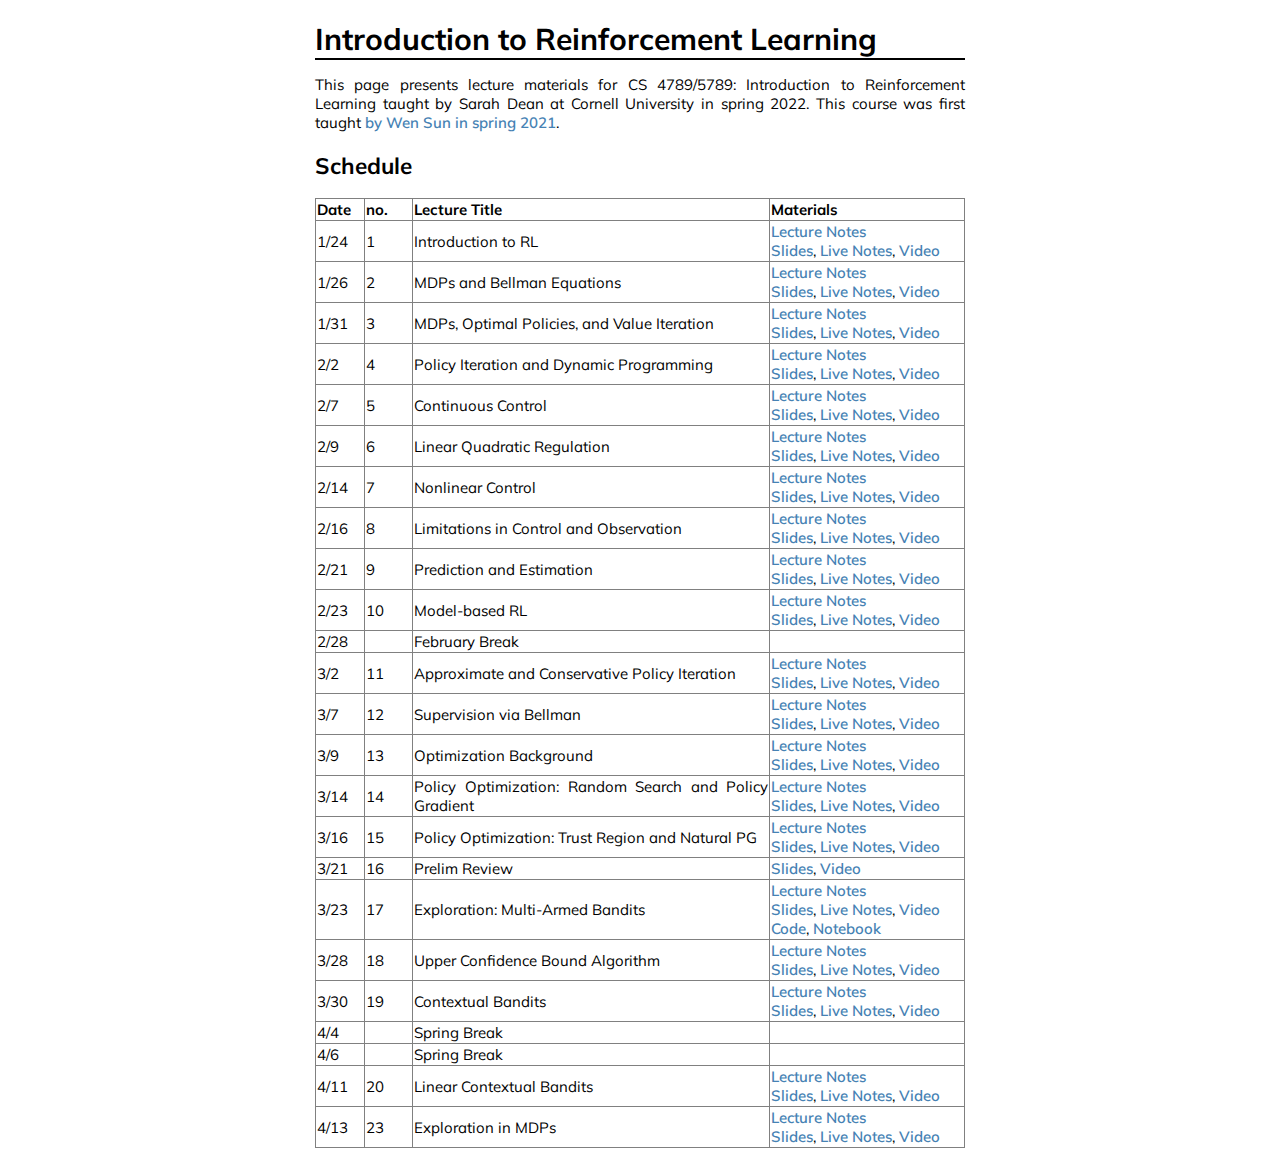
==== cs4789.html @ ca7c3856 "lecture 20" ====
<!DOCTYPE html>
<html>

<head>
    <link href="https://fonts.googleapis.com/css2?family=Mulish:wght@400;700&display=swap" rel="stylesheet"> 


    <title>CS 4789/5789: Introduction to Reinforcement Learning</title>
    
    <style type="text/css">
    a, a:visited {
        text-decoration: none;
        color: #4682B4;
        font-weight: 600;
    }
    a:hover {
        text-decoration: underline;
        color: #4682B4;
        font-weight: 600;
    }
    body {
        font-size: 15px;
        font-family: 'Mulish', sans-serif;
    }
    #content {
        margin: auto;
        width: 100%;
        max-width: 650px;
        text-align:justify;
    }
    #content_research {
        margin: auto;
        width: 100%;
        max-width: 650px;
        text-align:left;
    }
    h1 {
        text-align: left;
        margin-bottom: 0px;
    }
    li {
        margin-bottom: 5px;
    }
    img#me {
        float: left;
        margin-right: 10px;
        height: 300px;
    }
    img#footer-image {
        float: center;
        width: 100%;
    }
    hr { 
    display: block;
    margin-top: 0px;
    margin-bottom: 0px;
    margin-left: auto;
    margin-right: auto;
    border-width: 1px;
    border-color: black;
    border-style: solid;
    }
    table#schedule {
        border-collapse: collapse;
        width: 100%;
    }
    td#date {
        width: 7.5%;
    }
    td#number{
        width: 7.5%;
    }
    td#lec-title{
        width: 55%
    }
    td#materials{
        width: 30%
    }

    @media (prefers-color-scheme: dark) {
      body {
        color: #eee;
        background: #121212;
      }
      hr {
        border-color: white;
      }
    }
    </style>


</head>

<div id="content">

<h1>Introduction to Reinforcement Learning</h1>
<hr>
<p>
This page presents lecture materials for CS 4789/5789: Introduction to Reinforcement Learning taught by Sarah Dean at Cornell University in spring 2022.
This course was first taught <a target="_blank" href="https://wensun.github.io/CS4789.html">by Wen Sun in spring 2021</a>.</p>
<h2>Schedule</h2>
<table id="schedule" border="1">
    <tbody>
        <tr>
            <td id="date"><strong>Date</strong></td>
            <td id="number"><strong>no.</strong></td>
            <td id="lec-title"><strong>Lecture Title</strong></td>
            <td id="materials"><strong>Materials</strong></td>
        </tr>
        <tr>
            <td id="date">1/24</td>
            <td id="number">1</td>
            <td id="lec-title">Introduction to RL</td>
            <td id="materials">
                <a href="cs4789/lec01-notes.pdf" target="_blank">Lecture Notes</a>
                <br />
                <a href="https://slides.com/sarahdean-2/cs-4-5789-lec-1?token=iER0vaXO" target="_blank">Slides</a>, 
                <a href="cs4789/lec01-live.pdf" target="_blank" >Live Notes</a>, 
                <a href="https://vod.video.cornell.edu/media/CS4789%3A%20Lecture%201/1_j2rn1y51" target="_blank">Video</a>
            </td>
        </tr>
        <tr>
            <td id="date">1/26</td>
            <td id="number">2</td>
            <td id="lec-title">MDPs and Bellman Equations</td>
            <td id="materials">
                <a href="cs4789/lec02-notes.pdf" target="_blank">Lecture Notes</a>
                <br />
                <a href="https://slides.com/sarahdean-2/cs-4-5789-lec-2?token=Bo8g-boI" target="_blank">Slides</a>, 
                <a href="cs4789/lec02-live.pdf" target="_blank">Live Notes</a>, 
                <a href="https://vod.video.cornell.edu/media/CS4789A+Lecture+2/1_bxgyt2t2" target="_blank">Video</a>
            </td>
        </tr>
        <tr>
            <td id="date">1/31</td>
            <td id="number">3</td>
            <td id="lec-title">MDPs, Optimal Policies, and Value Iteration</td>
            <td id="materials">
                <a href="cs4789/lec03-notes.pdf" target="_blank">Lecture Notes</a>
                <br />
                <a href="https://slides.com/sarahdean-2/cs-4-5789-lecture-3?token=GUdJ-aF1" target="_blank">Slides</a>, 
                <a href="cs4789/lec03-live.pdf" target="_blank">Live Notes</a>, 
                <a href="https://vod.video.cornell.edu/media/+CS4789A+Lecture+3/1_wkvyx7m6" target="_blank">Video</a>
            </td>
        </tr>
        <tr>
            <td id="date">2/2</td>
            <td id="number">4</td>
            <td id="lec-title">Policy Iteration and Dynamic Programming</td>
            <td id="materials">
                <a href="cs4789/lec04-notes.pdf" target="_blank">Lecture Notes</a>
                <br />
                <a href="https://slides.com/sarahdean-2/cs-4-5789-lecture-4?token=9Vl1PpSw" target="_blank">Slides</a>, 
                <a href="cs4789/lec04-live.pdf" target="_blank">Live Notes</a>, 
                <a href="https://vod.video.cornell.edu/media/CS4789A+Lecture+4/1_323sw6ni" target="_blank">Video</a></td>
        </tr>
        <tr>
            <td id="date">2/7</td>
            <td id="number">5</td>
            <td id="lec-title">Continuous Control</td>
            <td id="materials">
                <a href="cs4789/lec05-notes.pdf" target="_blank">Lecture Notes</a>
                <br />
                <a href="https://slides.com/sarahdean-2/cs-4-5789-lecture-5?token=ZwexYUWo" target="_blank">Slides</a>, 
                <a href="cs4789/lec05-live.pdf" target="_blank">Live Notes</a>, 
                <a href="https://vod.video.cornell.edu/media/+CS4789A+Lecture+5/1_zmrwfnph" target="_blank">Video</a></td>
        </tr>
        <tr>
            <td id="date">2/9</td>
            <td id="number">6</td>
            <td id="lec-title">Linear Quadratic Regulation</td>
            <td id="materials">
                <a href="cs4789/lec06-notes.pdf" target="_blank">Lecture Notes</a>
                <br />
                <a href="https://slides.com/sarahdean-2/cs-4-5789-lecture-6?token=2DoH2bv8" target="_blank">Slides</a>, 
                <a href="cs4789/lec06-live.pdf" target="_blank">Live Notes</a>, 
                <a href="https://vod.video.cornell.edu/media/CS4789A+Lecture+6/1_ljs91g7s" target="_blank">Video</a></td>
        </tr>
        <tr>
            <td id="date">2/14</td>
            <td id="number">7</td>
            <td id="lec-title">Nonlinear Control</td>
            <td id="materials">
                <a href="cs4789/lec07-notes.pdf" target="_blank">Lecture Notes</a>
                <br />
                <a href="https://slides.com/sarahdean-2/cs-4-5789-lecture-7?token=ETn95Den" target="_blank">Slides</a>, 
                <a href="cs4789/lec07-live.pdf" target="_blank">Live Notes</a>, 
                <a href="https://vod.video.cornell.edu/media/CS4789A+Lecture+7/1_it3koaou" target="_blank">Video</a></td>
        </tr>
        <tr>
            <td id="date">2/16</td>
            <td id="number">8</td>
            <td id="lec-title">Limitations in Control and Observation</td>
            <td id="materials">
                <a href="cs4789/lec08-notes.pdf" target="_blank">Lecture Notes</a>
                <br />
                <a href="https://slides.com/sarahdean-2/cs-4-5789-lecture-8?token=hL3seGRy" target="_blank">Slides</a>, 
                <a href="cs4789/lec08-live.pdf" target="_blank">Live Notes</a>, 
                <a href="https://vod.video.cornell.edu/media/CS+4789A+Lecture+8/1_5txasd55" target="_blank">Video</a>
            </td>
        </tr>
        <tr>
            <td id="date">2/21</td>
            <td id="number">9</td>
            <td id="lec-title">Prediction and Estimation</td>
            <td id="materials">
                <a href="cs4789/lec09-notes.pdf" target="_blank">Lecture Notes</a>
                <br />
                <a href="https://slides.com/sarahdean-2/cs-4-5789-lecture-9?token=TyQUnacm" target="_blank">Slides</a>, 
                <a href="cs4789/lec09-live.pdf" target="_blank">Live Notes</a>, 
                <a href="https://vod.video.cornell.edu/media/CS+4789A+Lecture+9/1_d9r9m2nt" target="_blank">Video</a>
            </td>
        </tr>
        <tr>
            <td id="date">2/23</td>
            <td id="number">10</td>
            <td id="lec-title">Model-based RL</td>
            <td id="materials">
                <a href="cs4789/lec10-notes.pdf" target="_blank">Lecture Notes</a>
                <br />
                <a href="https://slides.com/sarahdean-2/cs-4-5789-lecture-10?token=BPLXPhSu" target="_blank">Slides</a>, 
                <a href="cs4789/lec10-live.pdf" target="_blank">Live Notes</a>, 
                <a href="https://vod.video.cornell.edu/media/CS+4789A+Lecture+10/1_ymki7oc8" target="_blank">Video</a>
            </td>
        </tr>
        <tr>
            <td id="date">2/28</td>
            <td id="number"></td>
            <td id="lec-title">February Break</td>
            <td id="materials"></td>
        </tr>
        <tr>
            <td id="date">3/2</td>
            <td id="number">11</td>
            <td id="lec-title">Approximate and Conservative Policy Iteration</td>
            <td id="materials">
                <a href="cs4789/lec11-notes.pdf" target="_blank">Lecture Notes</a>
                <br />
                <a href="https://slides.com/sarahdean-2/cs-4-5789-lecture-11?token=gNVIMCyO" target="_blank">Slides</a>, 
                <a href="cs4789/lec11-live.pdf">Live Notes</a>, 
                <a href="https://vod.video.cornell.edu/media/CS+4789A+Lecture+11/1_fwu5n3db" target="_blank">Video</a>
            </td>
        </tr>
        <tr>
            <td id="date">3/7</td>
            <td id="number">12</td>
            <td id="lec-title">Supervision via Bellman</td>
            <td id="materials">
                <a href="cs4789/lec12-notes.pdf" target="_blank">Lecture Notes</a>
                <br />
                <a href="https://slides.com/sarahdean-2/cs-4-5789-lecture-12?token=NFdf8nAW" target="_blank">Slides</a>, 
                <a href="cs4789/lec12-live.pdf" target="_blank">Live Notes</a>, 
                <a href="https://vod.video.cornell.edu/media/CS+4789A+Lecture+12/1_qpr4lm75" target="_blank" >Video</a>
            </td>
        </tr>
        <tr>
            <td id="date">3/9</td>
            <td id="number">13</td>
            <td id="lec-title">Optimization Background</td>
            <td id="materials">
                <a href="cs4789/lec13-notes.pdf" target="_blank">Lecture Notes</a>
                <br />
                <a href="https://slides.com/sarahdean-2/cs-4-5789-lecture-13?token=vZ65xvFx" target="_blank">Slides</a>, 
                <a href="cs4789/lec13-live.pdf" target="_blank">Live Notes</a>, 
                <a href="https://vod.video.cornell.edu/media/Lecture+13A+CS+4789/1_41ohtav7" target="_blank" >Video</a>
            </td>
        </tr>
        <tr>
            <td id="date">3/14</td>
            <td id="number">14</td>
            <td id="lec-title">Policy Optimization: Random Search and Policy Gradient</td>
            <td id="materials">
                <a href="cs4789/lec14-notes.pdf" target="_blank">Lecture Notes</a><br />
                <a href="https://slides.com/sarahdean-2/cs-4-5789-lecture-14?token=1r0ypaqM" target="_blank">Slides</a>, 
                <a href="cs4789/lec14-live.pdf" target="_blank">Live Notes</a>, 
                <a href="https://vod.video.cornell.edu/media/CS+4789A+Lecture+14/1_ijxt430j" target="_blank">Video</a>
            </td>
        </tr>
        <tr>
            <td id="date">3/16</td>
            <td id="number">15</td>
            <td id="lec-title">Policy Optimization: Trust Region and Natural PG</td>
            <td id="materials">
                <a href="cs4789/lec15-notes.pdf" target="_blank">Lecture Notes</a><br />
                <a href="https://slides.com/sarahdean-2/cs-4-5789-lecture-15?token=O0DbWpDj" target="_blank">Slides</a>, 
                <a href="cs4789/lec15-live.pdf" target="_blank">Live Notes</a>, 
                <a href="https://vod.video.cornell.edu/media/CS+4789A+Lecture+15/1_ftyq9u11" target="_blank">Video</a>
            </td>
        </tr>
        <tr>
            <td id="date">3/21</td>
            <td id="number">16</td>
            <td id="lec-title">Prelim Review</td>
            <td id="materials"><a href="https://slides.com/sarahdean-2/cs-4-5789-lecture-16?token=RWCHFrS6" target="_blank">Slides</a>, 
                <a href="https://vod.video.cornell.edu/media/CS+4789A+Lecture+16/1_gfnozhqq" target="_blank">Video</a></td>
        </tr>
        <tr>
            <td id="date">3/23</td>
            <td id="number">17</td>
            <td id="lec-title">Exploration: Multi-Armed Bandits</td>
            <td id="materials">
                <a href="cs4789/lec17-notes.pdf" target="_blank">Lecture Notes</a><br />
                <a href="https://slides.com/sarahdean-2/cs-4-5789-lecture-17?token=FCAmkSKR" target="_blank">Slides</a>, 
                <a href="cs4789/lec17-live.pdf" target="_blank">Live Notes</a>, 
                <a href="https://vod.video.cornell.edu/media/CS+4789A+Lecture+17/1_81sl184a" target="_blank">Video</a><br>
                <a href="cs4789/utils.py" target="_blank">Code</a>,
                <a href="cs4789/Multi-Armed Bandits.ipynb" target="_blank">Notebook</a>
            </td>
        </tr>
        <tr>
            <td id="date">3/28</td>
            <td id="number">18</td>
            <td id="lec-title">Upper Confidence Bound Algorithm</td>
            <td id="materials">
                <a href="cs4789/lec18-notes.pdf" target="_blank">Lecture Notes</a><br />
                <a href="https://slides.com/sarahdean-2/cs-4-5789-lecture-18?token=dXXBbJRi" target="_blank">Slides</a>, 
                <a href="cs4789/lec18-live.pdf" target="_blank">Live Notes</a>, 
                <a href="https://vod.video.cornell.edu/media/CS+4789A+Lecture+18/1_ez7hmqf0" target="_blank">Video</a>
            </td>
        </tr>
        <tr>
            <td id="date">3/30</td>
            <td id="number">19</td>
            <td id="lec-title">Contextual Bandits</td>
            <td id="materials">
                <a href="cs4789/lec19-notes.pdf" target="_blank">Lecture Notes</a><br />
                <a href="https://slides.com/sarahdean-2/cs-4-5789-lecture-19?token=UQ2fjRTw" target="_blank">Slides</a>, 
                <a href="cs4789/lec19-live.pdf" target="_blank">Live Notes</a>, 
                <a href="https://vod.video.cornell.edu/media/CS+4789A+Lecture+19/1_omyd9p8f" target="_blank">Video</a>
            </td>
        </tr>
        <tr>
            <td id="date">4/4</td>
            <td id="number"></td>
            <td id="lec-title">Spring Break</td>
            <td id="materials"></td>
        </tr>
        <tr>
            <td id="date">4/6</td>
            <td id="number"></td>
            <td id="lec-title">Spring Break</td>
            <td id="materials"></td>
        </tr>
        <tr>
            <td id="date">4/11</td>
            <td id="number">20</td>
            <td id="lec-title">Linear Contextual Bandits</td>
            <td id="materials">
                <a href="cs4789/lec20-notes.pdf" target="_blank">Lecture Notes</a><br />
                <a href="https://slides.com/sarahdean-2/cs-4-5789-lecture-20?token=f9R5HX9P" target="_blank">Slides</a>, 
                <a href="cs4789/lec20-live.pdf" target="_blank">Live Notes</a>, 
                <a href="https://vod.video.cornell.edu/media/CS+4789A+Lecture+20/1_tnc0l27g" target="_blank">Video</a>
            </td>
        </tr>
        <tr>
            <td id="date">4/13</td>
            <td id="number">23</td>
            <td id="lec-title">Exploration in MDPs</td>
            <td id="materials">
                <a href="cs4789/lec21-notes.pdf" target="_blank">Lecture Notes</a><br />
                <a href="https://slides.com/sarahdean-2/cs-4-5789-lecture-21?token=AYeqEOFM" target="_blank">Slides</a>, 
                <a href="cs4789/lec21-live.pdf" target="_blank">Live Notes</a>, 
                <a href="https://vod.video.cornell.edu/media/CS+4789A+Lecture+21/1_3hf9nvwj" target="_blank">Video</a>
            </td>
        </tr>
    </tbody>
</table>
</div>
</html>
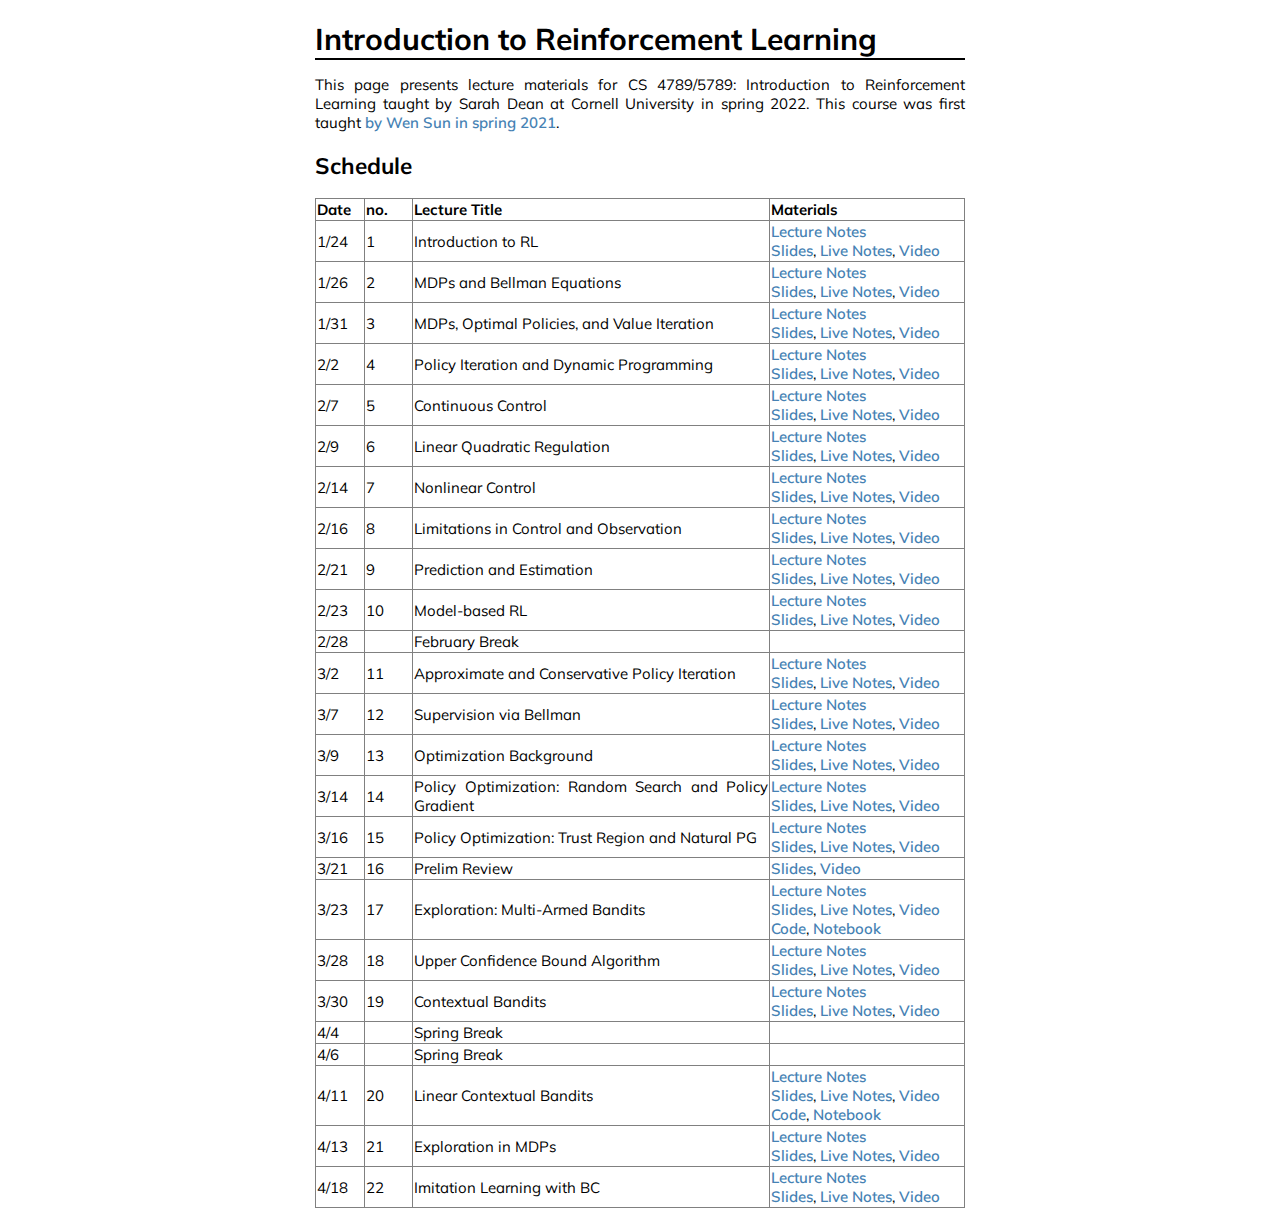
==== commit 4ab7e04d: "lec 22" ====
--- a/cs4789.html
+++ b/cs4789.html
@@ -349,12 +349,14 @@
                 <a href="cs4789/lec20-notes.pdf" target="_blank">Lecture Notes</a><br />
                 <a href="https://slides.com/sarahdean-2/cs-4-5789-lecture-20?token=f9R5HX9P" target="_blank">Slides</a>, 
                 <a href="cs4789/lec20-live.pdf" target="_blank">Live Notes</a>, 
-                <a href="https://vod.video.cornell.edu/media/CS+4789A+Lecture+20/1_tnc0l27g" target="_blank">Video</a>
+                <a href="https://vod.video.cornell.edu/media/CS+4789A+Lecture+20/1_tnc0l27g" target="_blank">Video</a><br>
+                <a href="cs4789/utils_contextual.py" target="_blank">Code</a>,
+                <a href="cs4789/Contextual Bandits.ipynb" target="_blank">Notebook</a>
             </td>
         </tr>
         <tr>
             <td id="date">4/13</td>
-            <td id="number">23</td>
+            <td id="number">21</td>
             <td id="lec-title">Exploration in MDPs</td>
             <td id="materials">
                 <a href="cs4789/lec21-notes.pdf" target="_blank">Lecture Notes</a><br />
@@ -363,6 +365,17 @@
                 <a href="https://vod.video.cornell.edu/media/CS+4789A+Lecture+21/1_3hf9nvwj" target="_blank">Video</a>
             </td>
         </tr>
+        <tr>
+            <td id="date">4/18</td>
+            <td id="number">22</td>
+            <td id="lec-title">Imitation Learning with BC</td>
+            <td id="materials">
+                <a href="cs4789/lec22-notes.pdf" target="_blank">Lecture Notes</a><br />
+                <a href="https://slides.com/sarahdean-2/cs-4-5789-lecture-22?token=DEzL-hQH" target="_blank">Slides</a>, 
+                <a href="cs4789/lec22-live.pdf" target="_blank">Live Notes</a>, 
+                <a href="https://vod.video.cornell.edu/media/CS+4789A+Lecture+22/1_a4aebxdz" target="_blank">Video</a>
+            </td>
+        </tr>
     </tbody>
 </table>
 </div>
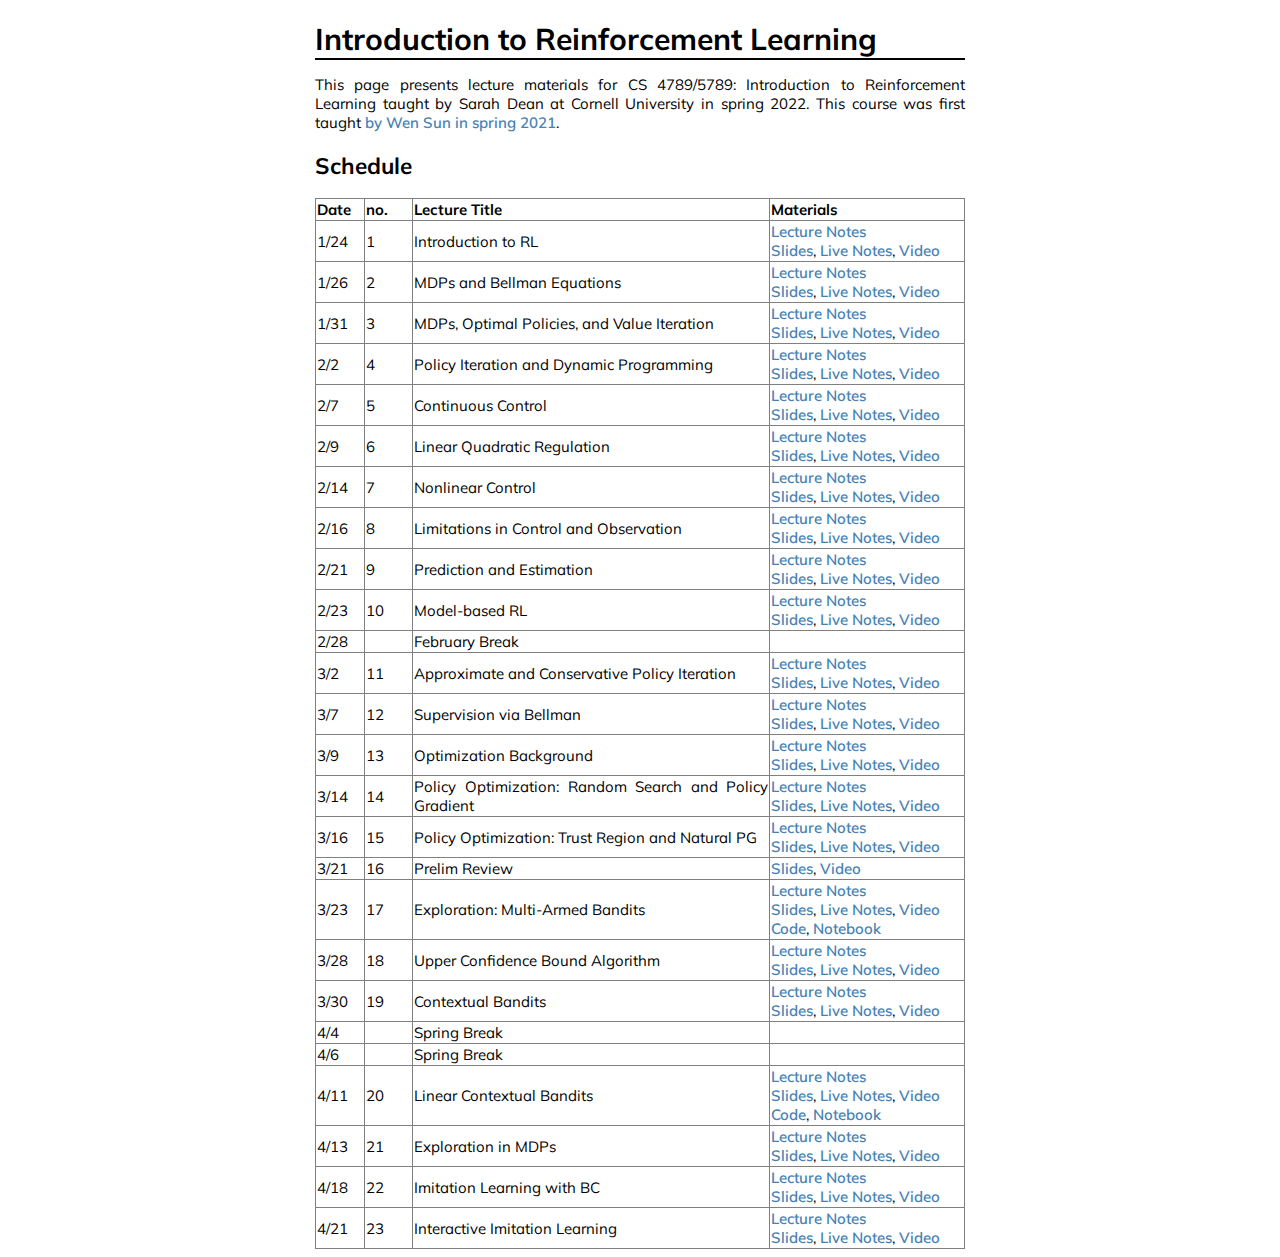
==== commit 806d6c04: "lec 23" ====
--- a/cs4789.html
+++ b/cs4789.html
@@ -376,6 +376,17 @@
                 <a href="https://vod.video.cornell.edu/media/CS+4789A+Lecture+22/1_a4aebxdz" target="_blank">Video</a>
             </td>
         </tr>
+        <tr>
+            <td id="date">4/21</td>
+            <td id="number">23</td>
+            <td id="lec-title">Interactive Imitation Learning</td>
+            <td id="materials">
+                <a href="cs4789/lec23-notes.pdf" target="_blank">Lecture Notes</a><br />
+                <a href="https://slides.com/sarahdean-2/cs-4-5789-lecture-23?token=q7HgoNd3" target="_blank">Slides</a>, 
+                <a href="cs4789/lec23-live.pdf" target="_blank">Live Notes</a>, 
+                <a href="https://vod.video.cornell.edu/media/CS+4789A+Lecture+23/1_jjantukq" target="_blank">Video</a>
+            </td>
+        </tr>
     </tbody>
 </table>
 </div>
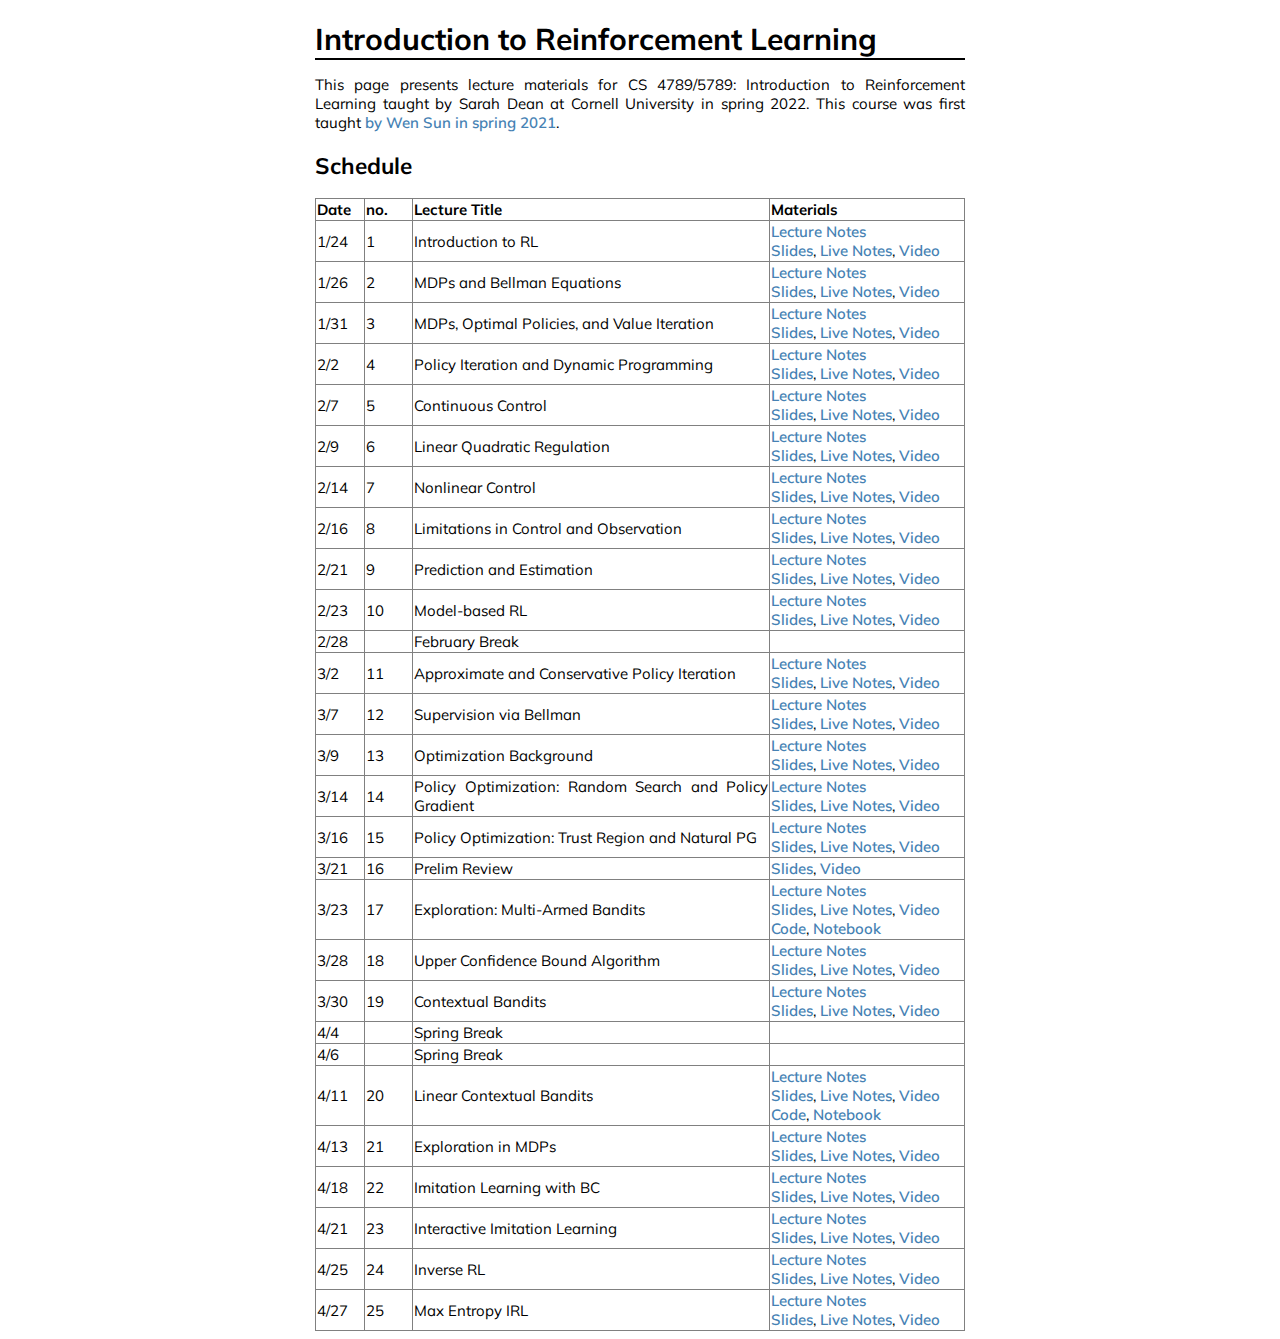
==== commit 6283d24c: "lec 24-25" ====
--- a/cs4789.html
+++ b/cs4789.html
@@ -387,6 +387,28 @@
                 <a href="https://vod.video.cornell.edu/media/CS+4789A+Lecture+23/1_jjantukq" target="_blank">Video</a>
             </td>
         </tr>
+        <tr>
+            <td id="date">4/25</td>
+            <td id="number">24</td>
+            <td id="lec-title">Inverse RL</td>
+            <td id="materials">
+                <a href="cs4789/lec24-notes.pdf" target="_blank">Lecture Notes</a><br />
+                <a href="https://slides.com/sarahdean-2/cs-4-5789-lecture-24?token=zcGggFzq" target="_blank">Slides</a>, 
+                <a href="cs4789/lec24-live.pdf" target="_blank">Live Notes</a>, 
+                <a href="https://vod.video.cornell.edu/media/CS+4789A+Lecture+24/1_07007bnr" target="_blank">Video</a>
+            </td>
+            <tr>
+            <td id="date">4/27</td>
+            <td id="number">25</td>
+            <td id="lec-title">Max Entropy IRL</td>
+            <td id="materials">
+                <a href="cs4789/lec25-notes.pdf" target="_blank">Lecture Notes</a><br />
+                <a href="https://slides.com/sarahdean-2/cs-4-5789-lecture-25?token=U5fYbF5Y" target="_blank">Slides</a>, 
+                <a href="cs4789/lec25-live.pdf" target="_blank">Live Notes</a>, 
+                <a href="https://vod.video.cornell.edu/media/CS+4789A+Lecture+25/1_d4ct8kco" target="_blank">Video</a>
+            </td>
+        </tr>
+        </tr>
     </tbody>
 </table>
 </div>
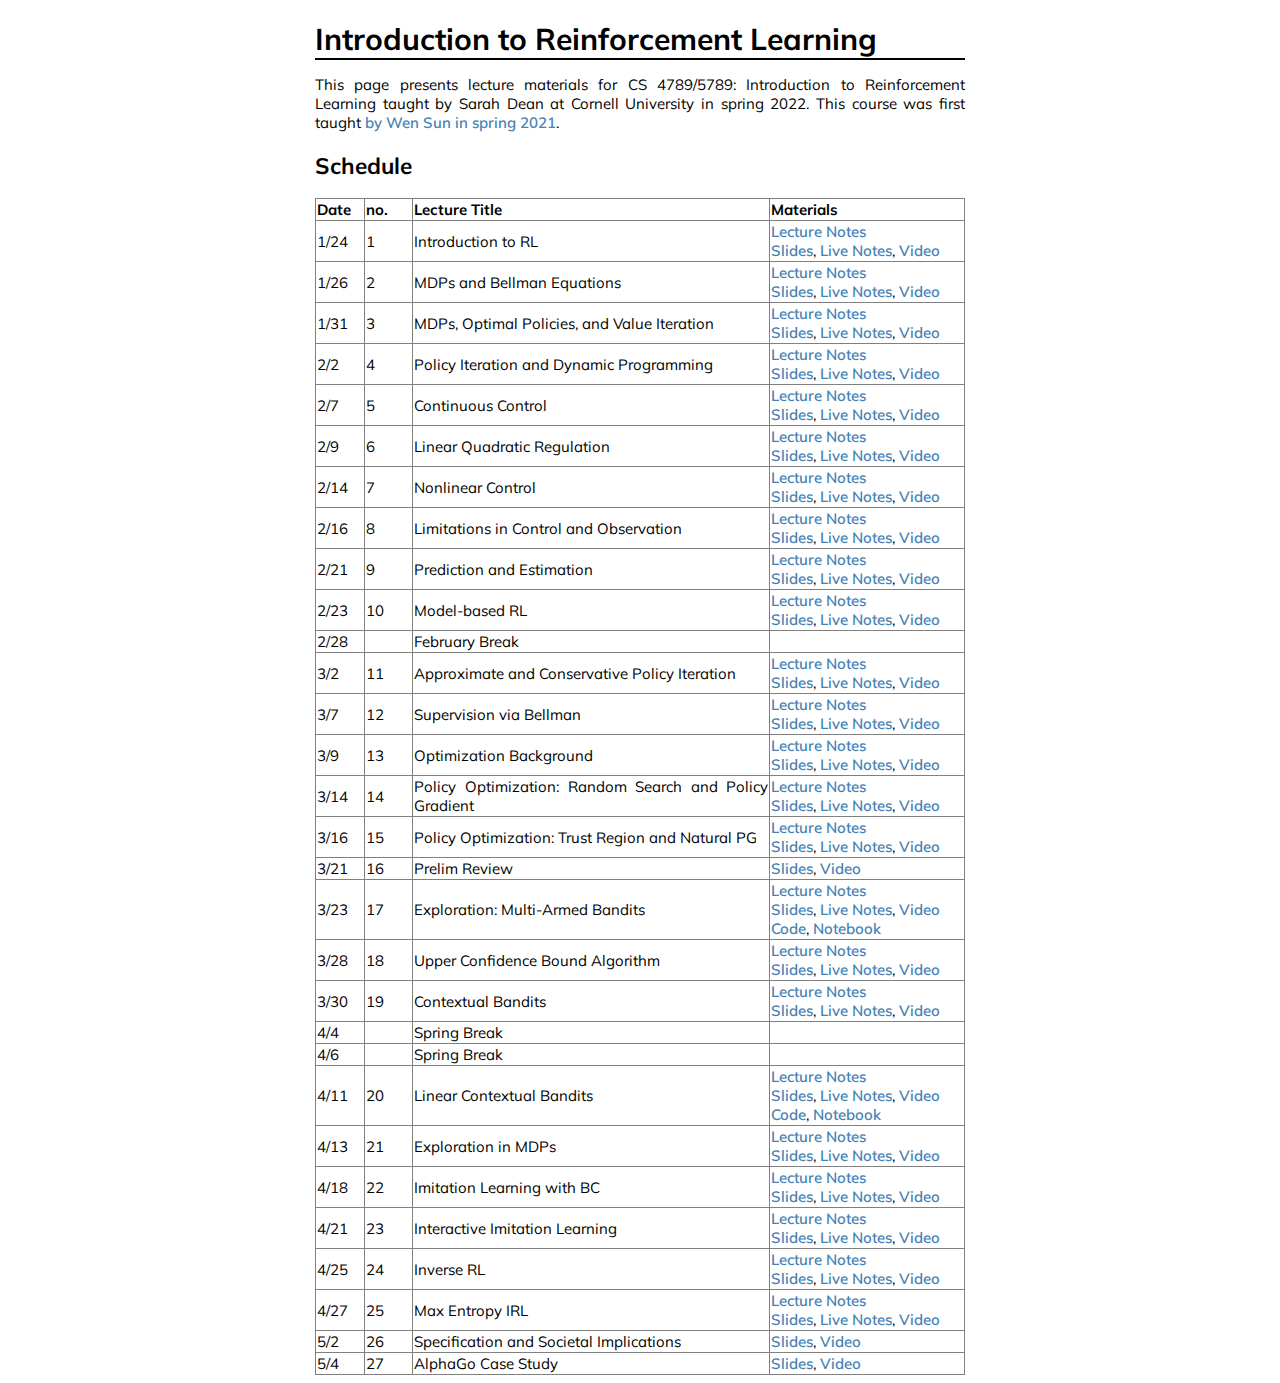
==== commit 28a576ec: "lec 26-7" ====
--- a/cs4789.html
+++ b/cs4789.html
@@ -397,7 +397,8 @@
                 <a href="cs4789/lec24-live.pdf" target="_blank">Live Notes</a>, 
                 <a href="https://vod.video.cornell.edu/media/CS+4789A+Lecture+24/1_07007bnr" target="_blank">Video</a>
             </td>
-            <tr>
+        </tr>
+        <tr>
             <td id="date">4/27</td>
             <td id="number">25</td>
             <td id="lec-title">Max Entropy IRL</td>
@@ -408,6 +409,23 @@
                 <a href="https://vod.video.cornell.edu/media/CS+4789A+Lecture+25/1_d4ct8kco" target="_blank">Video</a>
             </td>
         </tr>
+        <tr>
+            <td id="date">5/2</td>
+            <td id="number">26</td>
+            <td id="lec-title">Specification and Societal Implications</td>
+            <td id="materials">
+                <a href="https://slides.com/sarahdean-2/cs-4-5789-lecture-26?token=aTZO8S5u" target="_blank">Slides</a>, 
+                <a href="https://vod.video.cornell.edu/media/CS+4789A+Lecture+26/1_i5en7bu6" target="_blank">Video</a>
+            </td>
+        </tr>
+        <tr>
+            <td id="date">5/4</td>
+            <td id="number">27</td>
+            <td id="lec-title">AlphaGo Case Study</td>
+            <td id="materials">
+                <a href="https://slides.com/sarahdean-2/cs-4-5789-lecture-27?token=bBxEp1O1" target="_blank">Slides</a>, 
+                <a href="https://vod.video.cornell.edu/media/CS+4789A+Lecture+27/1_t79qp0op" target="_blank">Video</a>
+            </td>
         </tr>
     </tbody>
 </table>
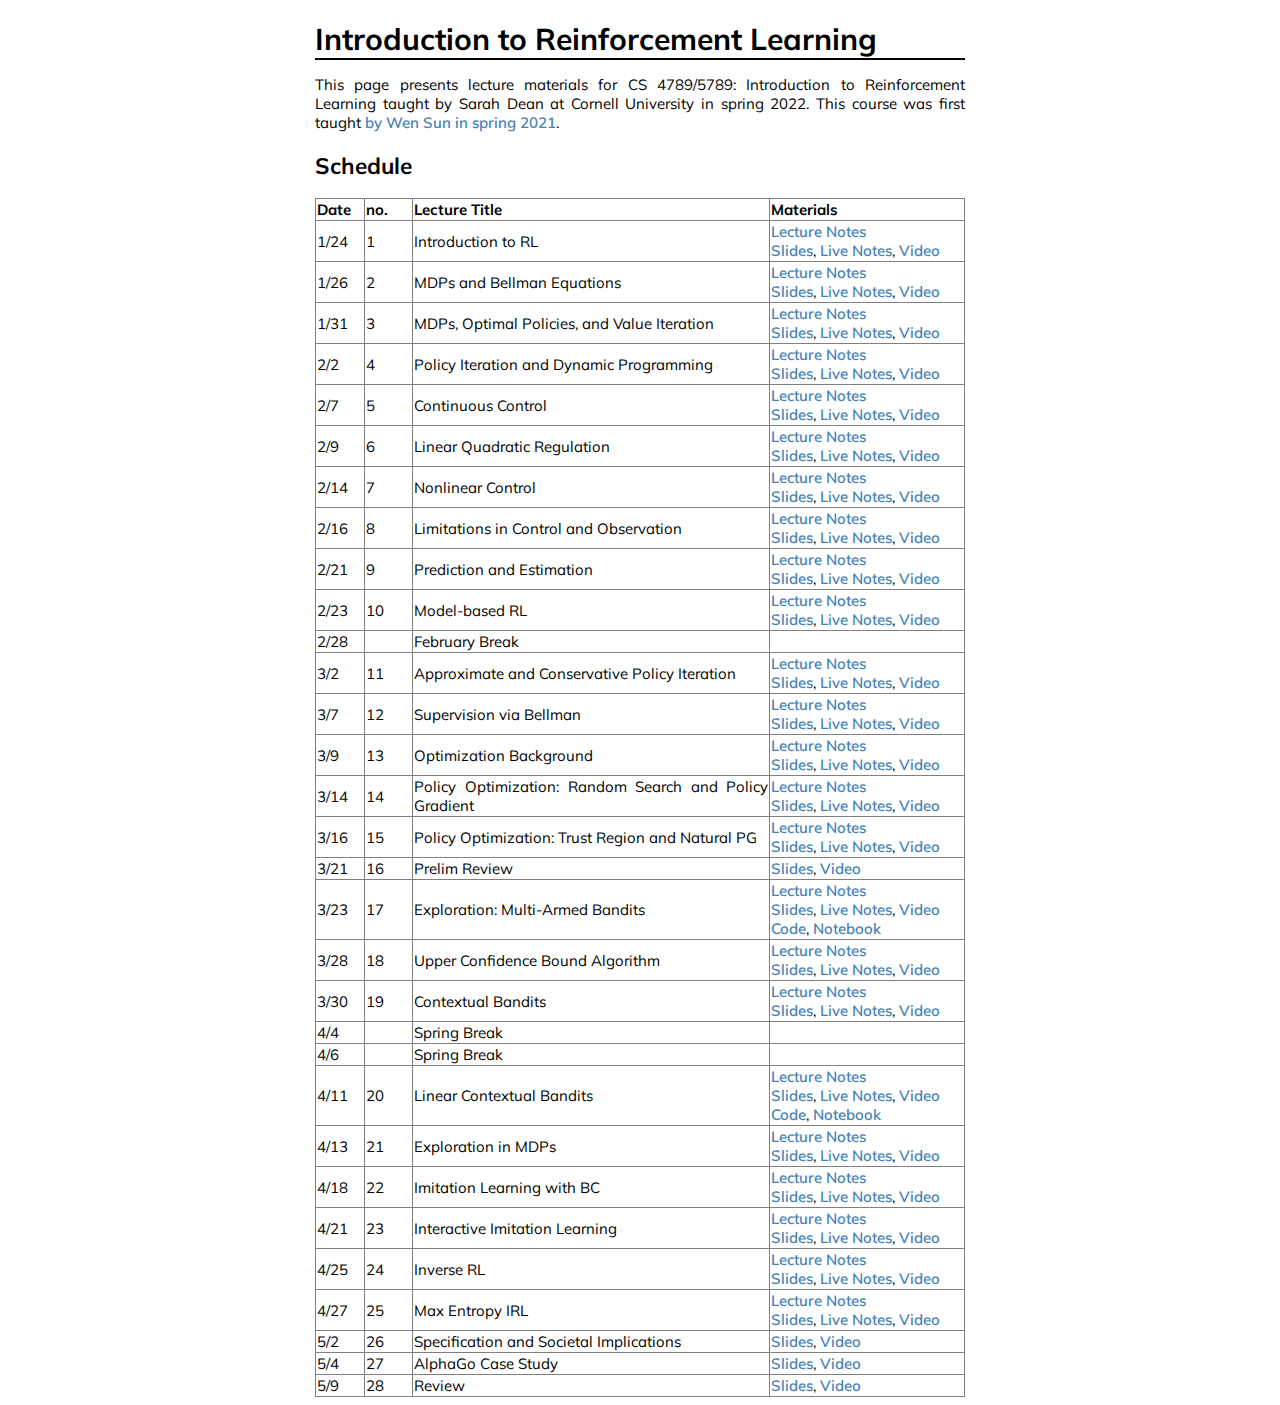
==== commit d3b8b9f3: "lec 28" ====
--- a/cs4789.html
+++ b/cs4789.html
@@ -427,6 +427,15 @@
                 <a href="https://vod.video.cornell.edu/media/CS+4789A+Lecture+27/1_t79qp0op" target="_blank">Video</a>
             </td>
         </tr>
+        <tr>
+            <td id="date">5/9</td>
+            <td id="number">28</td>
+            <td id="lec-title">Review</td>
+            <td id="materials">
+                <a href="https://slides.com/sarahdean-2/cs-4-5789-lecture-28?token=J_3fmNtw" target="_blank">Slides</a>, 
+                <a href="https://vod.video.cornell.edu/media/CS+4789A+Lecture+28/1_q0mufn4p" target="_blank">Video</a>
+            </td>
+        </tr>
     </tbody>
 </table>
 </div>
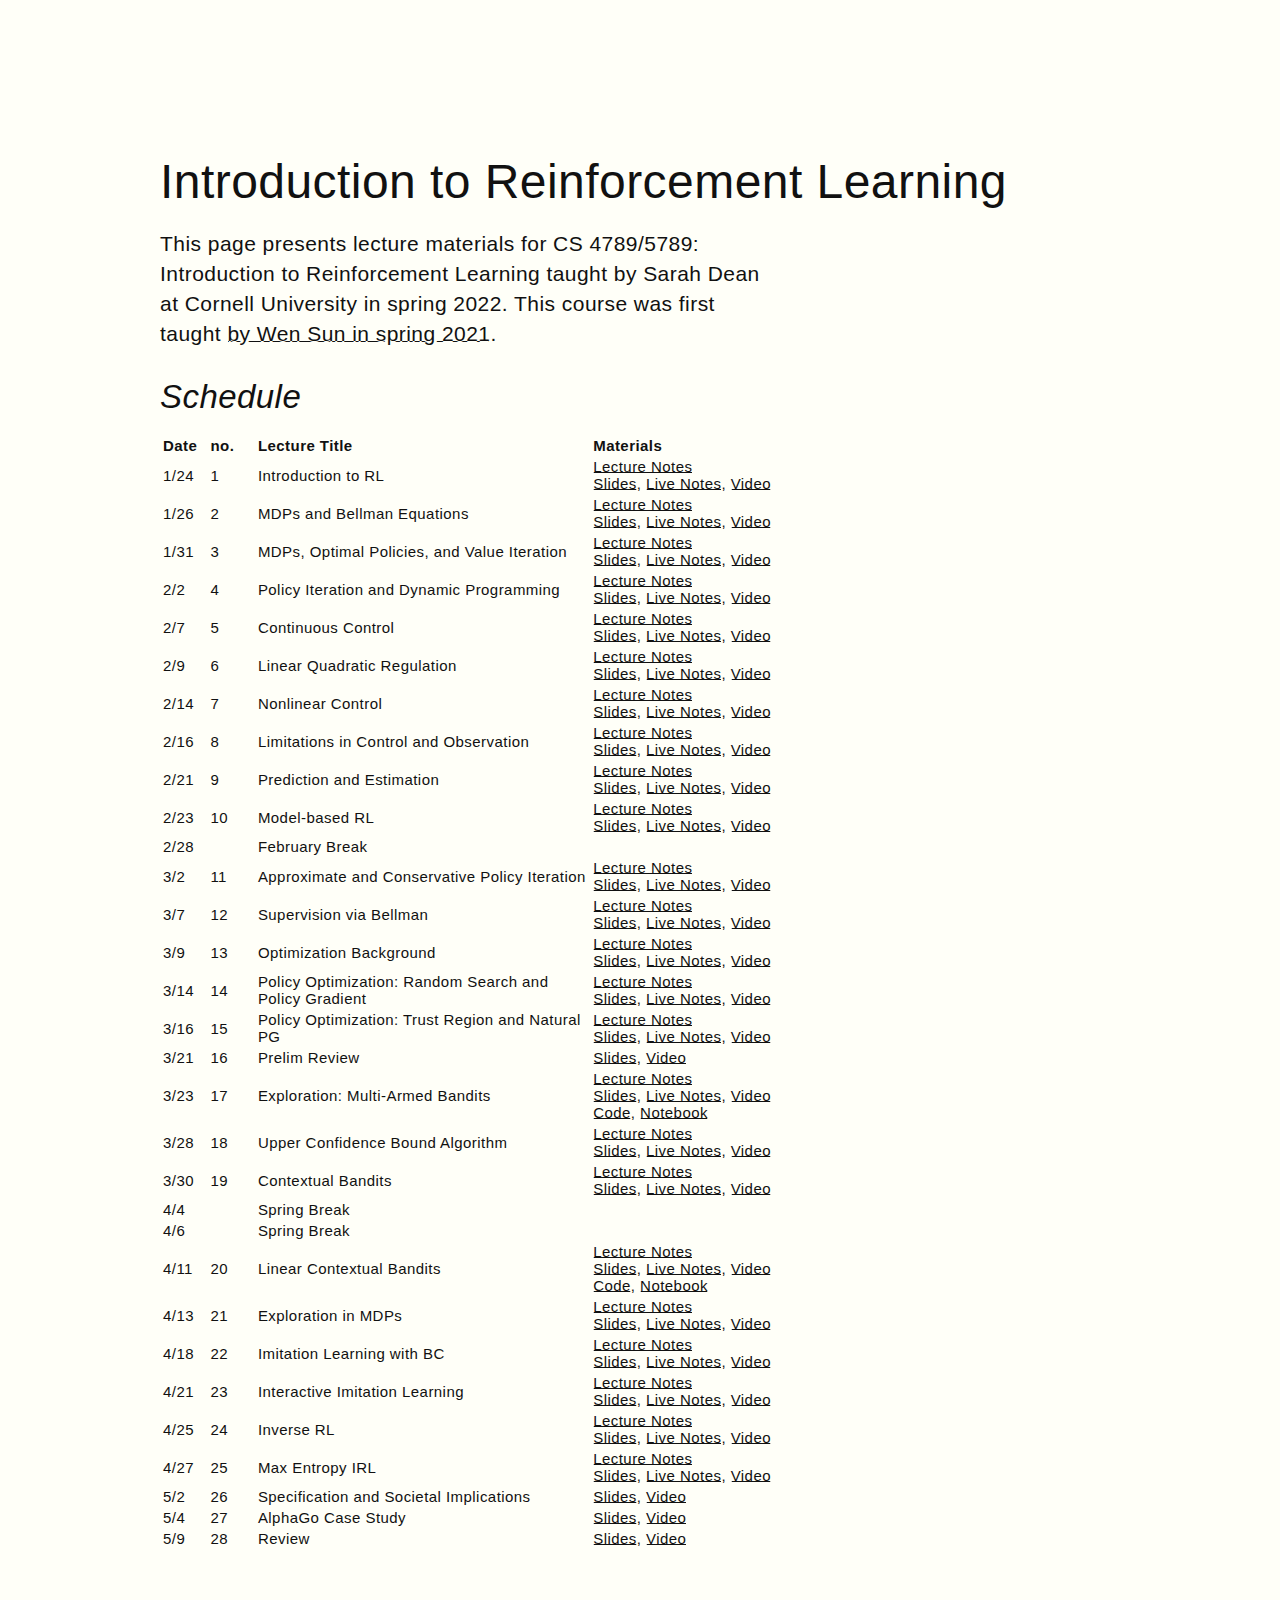
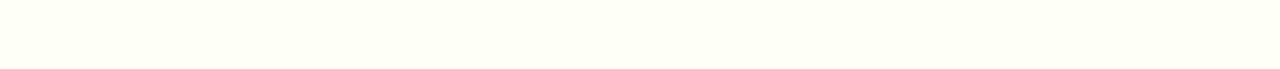
==== commit dc61c240: "new layout" ====
--- a/cs4789.html
+++ b/cs4789.html
@@ -2,68 +2,12 @@
 <html>
 
 <head>
-    <link href="https://fonts.googleapis.com/css2?family=Mulish:wght@400;700&display=swap" rel="stylesheet"> 
+    <link rel="stylesheet" href="tufte.css"/>
 
 
     <title>CS 4789/5789: Introduction to Reinforcement Learning</title>
     
     <style type="text/css">
-    a, a:visited {
-        text-decoration: none;
-        color: #4682B4;
-        font-weight: 600;
-    }
-    a:hover {
-        text-decoration: underline;
-        color: #4682B4;
-        font-weight: 600;
-    }
-    body {
-        font-size: 15px;
-        font-family: 'Mulish', sans-serif;
-    }
-    #content {
-        margin: auto;
-        width: 100%;
-        max-width: 650px;
-        text-align:justify;
-    }
-    #content_research {
-        margin: auto;
-        width: 100%;
-        max-width: 650px;
-        text-align:left;
-    }
-    h1 {
-        text-align: left;
-        margin-bottom: 0px;
-    }
-    li {
-        margin-bottom: 5px;
-    }
-    img#me {
-        float: left;
-        margin-right: 10px;
-        height: 300px;
-    }
-    img#footer-image {
-        float: center;
-        width: 100%;
-    }
-    hr { 
-    display: block;
-    margin-top: 0px;
-    margin-bottom: 0px;
-    margin-left: auto;
-    margin-right: auto;
-    border-width: 1px;
-    border-color: black;
-    border-style: solid;
-    }
-    table#schedule {
-        border-collapse: collapse;
-        width: 100%;
-    }
     td#date {
         width: 7.5%;
     }
@@ -77,29 +21,21 @@
         width: 30%
     }
 
-    @media (prefers-color-scheme: dark) {
-      body {
-        color: #eee;
-        background: #121212;
-      }
-      hr {
-        border-color: white;
-      }
-    }
     </style>
 
 
 </head>
 
-<div id="content">
-
+<body>
+<article class=sans>
+<section>
 <h1>Introduction to Reinforcement Learning</h1>
-<hr>
 <p>
 This page presents lecture materials for CS 4789/5789: Introduction to Reinforcement Learning taught by Sarah Dean at Cornell University in spring 2022.
 This course was first taught <a target="_blank" href="https://wensun.github.io/CS4789.html">by Wen Sun in spring 2021</a>.</p>
 <h2>Schedule</h2>
-<table id="schedule" border="1">
+<p>
+<table id="schedule">
     <tbody>
         <tr>
             <td id="date"><strong>Date</strong></td>
@@ -438,5 +374,8 @@
         </tr>
     </tbody>
 </table>
-</div>
+</p>
+</section>
+</article>
+</body>
 </html>--- a/tufte.css
+++ b/tufte.css
@@ -0,0 +1,448 @@
+@charset "UTF-8";
+
+/* Tufte CSS styles */
+html {
+    font-size: 15px;
+}
+
+body {
+    width: 87.5%;
+    margin-left: auto;
+    margin-right: auto;
+    padding-left: 12.5%;
+    font-family: Palatino, "Palatino Linotype", "Palatino LT STD", "Book Antiqua", Georgia, serif;
+    background-color: #fffff8;
+    color: #111;
+    max-width: 1400px;
+    counter-reset: sidenote-counter;
+}
+
+/* Adds dark mode */
+@media (prefers-color-scheme: dark) {
+    body {
+        background-color: #151515;
+        color: #ddd;
+    }
+}
+
+h1 {
+    font-weight: 400;
+    margin-top: 4rem;
+    margin-bottom: 1.5rem;
+    font-size: 3.2rem;
+    line-height: 1;
+}
+
+h2 {
+    font-style: italic;
+    font-weight: 400;
+    margin-top: 2.1rem;
+    margin-bottom: 1.4rem;
+    font-size: 2.2rem;
+    line-height: 1;
+}
+
+h3 {
+    font-style: italic;
+    font-weight: 400;
+    font-size: 1.7rem;
+    margin-top: 2rem;
+    margin-bottom: 1.4rem;
+    line-height: 1;
+}
+
+hr {
+    display: block;
+    height: 1px;
+    width: 55%;
+    border: 0;
+    border-top: 1px solid #ccc;
+    margin: 1em 0;
+    padding: 0;
+}
+
+p.subtitle {
+    font-style: italic;
+    margin-top: 1rem;
+    margin-bottom: 1rem;
+    font-size: 1.8rem;
+    display: block;
+    line-height: 1;
+}
+
+.numeral {
+    font-family: et-book-roman-old-style;
+}
+
+.danger {
+    color: red;
+}
+
+article {
+    padding: 5rem 0rem;
+}
+
+section {
+    padding-top: 1rem;
+    padding-bottom: 1rem;
+}
+
+p,
+dl,
+ol,
+ul {
+    font-size: 1.4rem;
+    line-height: 2rem;
+}
+
+p {
+    margin-top: 1.4rem;
+    margin-bottom: 1.4rem;
+    padding-right: 0;
+    vertical-align: baseline;
+}
+
+/* Chapter Epigraphs */
+div.epigraph {
+    margin: 5em 0;
+}
+
+div.epigraph > blockquote {
+    margin-top: 3em;
+    margin-bottom: 3em;
+}
+
+div.epigraph > blockquote,
+div.epigraph > blockquote > p {
+    font-style: italic;
+}
+
+div.epigraph > blockquote > footer {
+    font-style: normal;
+}
+
+div.epigraph > blockquote > footer > cite {
+    font-style: italic;
+}
+/* end chapter epigraphs styles */
+
+blockquote {
+    font-size: 1.4rem;
+}
+
+blockquote p {
+    width: 55%;
+    margin-right: 40px;
+}
+
+blockquote footer {
+    width: 55%;
+    font-size: 1.1rem;
+    text-align: right;
+}
+
+section > p,
+section > footer,
+section > table {
+    width: 55%;
+}
+
+/* 50 + 5 == 55, to be the same width as paragraph */
+section > dl,
+section > ol,
+section > ul {
+    width: 50%;
+    -webkit-padding-start: 5%;
+}
+
+dt:not(:first-child),
+li:not(:first-child) {
+    margin-top: 0.25rem;
+}
+
+figure {
+    padding: 0;
+    border: 0;
+    font-size: 100%;
+    font: inherit;
+    vertical-align: baseline;
+    max-width: 55%;
+    -webkit-margin-start: 0;
+    -webkit-margin-end: 0;
+    margin: 0 0 3em 0;
+}
+
+figcaption {
+    float: right;
+    clear: right;
+    margin-top: 0;
+    margin-bottom: 0;
+    font-size: 1.1rem;
+    line-height: 1.6;
+    vertical-align: baseline;
+    position: relative;
+    max-width: 40%;
+}
+
+figure.fullwidth figcaption {
+    margin-right: 24%;
+}
+
+/* Links: replicate underline that clears descenders */
+a:link,
+a:visited {
+    color: inherit;
+    /*color: #4682B4;*/
+}
+
+.no-tufte-underline:link {
+    background: unset;
+    text-shadow: unset;
+}
+
+a:link, .tufte-underline, .hover-tufte-underline:hover {
+    text-decoration: none;
+    background: -webkit-linear-gradient(#fffff8, #fffff8), -webkit-linear-gradient(#fffff8, #fffff8), -webkit-linear-gradient(currentColor, currentColor);
+    background: linear-gradient(#fffff8, #fffff8), linear-gradient(#fffff8, #fffff8), linear-gradient(currentColor, currentColor);
+    -webkit-background-size: 0.05em 1px, 0.05em 1px, 1px 1px;
+    -moz-background-size: 0.05em 1px, 0.05em 1px, 1px 1px;
+    background-size: 0.05em 1px, 0.05em 1px, 1px 1px;
+    background-repeat: no-repeat, no-repeat, repeat-x;
+    text-shadow: 0.03em 0 #fffff8, -0.03em 0 #fffff8, 0 0.03em #fffff8, 0 -0.03em #fffff8, 0.06em 0 #fffff8, -0.06em 0 #fffff8, 0.09em 0 #fffff8, -0.09em 0 #fffff8, 0.12em 0 #fffff8, -0.12em 0 #fffff8, 0.15em 0 #fffff8, -0.15em 0 #fffff8;
+    background-position: 0% 93%, 100% 93%, 0% 93%;
+}
+
+@media screen and (-webkit-min-device-pixel-ratio: 0) {
+    a:link, .tufte-underline, .hover-tufte-underline:hover {
+        background-position-y: 87%, 87%, 87%;
+    }
+}
+
+/* Adds dark mode */
+@media (prefers-color-scheme: dark) {
+    a:link, .tufte-underline, .hover-tufte-underline:hover {
+        text-shadow: 0.03em 0 #151515, -0.03em 0 #151515, 0 0.03em #151515, 0 -0.03em #151515, 0.06em 0 #151515, -0.06em 0 #151515, 0.09em 0 #151515, -0.09em 0 #151515, 0.12em 0 #151515, -0.12em 0 #151515, 0.15em 0 #151515, -0.15em 0 #151515;
+    }
+}
+
+a:link::selection,
+a:link::-moz-selection {
+    text-shadow: 0.03em 0 #b4d5fe, -0.03em 0 #b4d5fe, 0 0.03em #b4d5fe, 0 -0.03em #b4d5fe, 0.06em 0 #b4d5fe, -0.06em 0 #b4d5fe, 0.09em 0 #b4d5fe, -0.09em 0 #b4d5fe, 0.12em 0 #b4d5fe, -0.12em 0 #b4d5fe, 0.15em 0 #b4d5fe, -0.15em 0 #b4d5fe;
+    background: #b4d5fe;
+}
+
+/* Sidenotes, margin notes, figures, captions */
+img {
+    max-width: 100%;
+}
+
+.sidenote,
+.marginnote {
+    float: right;
+    clear: right;
+    margin-right: -60%;
+    width: 50%;
+    margin-top: 0.3rem;
+    margin-bottom: 0;
+    font-size: 1.1rem;
+    line-height: 1.3;
+    vertical-align: baseline;
+    position: relative;
+}
+
+.sidenote-number {
+    counter-increment: sidenote-counter;
+}
+
+.sidenote-number:after,
+.sidenote:before {
+    font-family: et-book-roman-old-style;
+    position: relative;
+    vertical-align: baseline;
+}
+
+.sidenote-number:after {
+    content: counter(sidenote-counter);
+    font-size: 1rem;
+    top: -0.5rem;
+    left: 0.1rem;
+}
+
+.sidenote:before {
+    content: counter(sidenote-counter) " ";
+    font-size: 1rem;
+    top: -0.5rem;
+}
+
+blockquote .sidenote,
+blockquote .marginnote {
+    margin-right: -82%;
+    min-width: 59%;
+    text-align: left;
+}
+
+div.fullwidth,
+table.fullwidth {
+    width: 100%;
+}
+
+div.table-wrapper {
+    overflow-x: auto;
+    font-family: "Trebuchet MS", "Gill Sans", "Gill Sans MT", sans-serif;
+}
+
+.sans {
+    font-family: "Gill Sans", "Gill Sans MT", Calibri, sans-serif;
+    letter-spacing: .03em;
+}
+
+code, pre > code {
+    font-family: Consolas, "Liberation Mono", Menlo, Courier, monospace;
+    font-size: 1.0rem;
+    line-height: 1.42;
+    -webkit-text-size-adjust: 100%; /* Prevent adjustments of font size after orientation changes in iOS. See https://github.com/edwardtufte/tufte-css/issues/81#issuecomment-261953409 */
+}
+
+.sans > code {
+    font-size: 1.2rem;
+}
+
+h1 > code,
+h2 > code,
+h3 > code {
+    font-size: 0.80em;
+}
+
+.marginnote > code,
+.sidenote > code {
+    font-size: 1rem;
+}
+
+pre > code {
+    font-size: 0.9rem;
+    width: 52.5%;
+    margin-left: 2.5%;
+    overflow-x: auto;
+    display: block;
+}
+
+pre.fullwidth > code {
+    width: 90%;
+}
+
+.fullwidth {
+    max-width: 90%;
+    clear:both;
+}
+
+span.newthought {
+    font-variant: small-caps;
+    font-size: 1.2em;
+}
+
+input.margin-toggle {
+    display: none;
+}
+
+label.sidenote-number {
+    display: inline-block;
+    max-height: 2rem; /* should be less than or equal to paragraph line-height */
+}
+
+label.margin-toggle:not(.sidenote-number) {
+    display: none;
+}
+
+.iframe-wrapper {
+    position: relative;
+    padding-bottom: 56.25%; /* 16:9 */
+    padding-top: 25px;
+    height: 0;
+}
+
+.iframe-wrapper iframe {
+    position: absolute;
+    top: 0;
+    left: 0;
+    width: 100%;
+    height: 100%;
+}
+
+@media (max-width: 760px) {
+    body {
+        width: 84%;
+        padding-left: 8%;
+        padding-right: 8%;
+    }
+
+    hr,
+    section > p,
+    section > footer,
+    section > table {
+        width: 100%;
+    }
+
+    pre > code {
+        width: 97%;
+    }
+
+    section > dl,
+    section > ol,
+    section > ul {
+        width: 90%;
+    }
+
+    figure {
+        max-width: 90%;
+    }
+
+    figcaption,
+    figure.fullwidth figcaption {
+        margin-right: 0%;
+        max-width: none;
+    }
+
+    blockquote {
+        margin-left: 1.5em;
+        margin-right: 0em;
+    }
+
+    blockquote p,
+    blockquote footer {
+        width: 100%;
+    }
+
+    label.margin-toggle:not(.sidenote-number) {
+        display: inline;
+    }
+
+    .sidenote,
+    .marginnote {
+        display: none;
+    }
+
+    .margin-toggle:checked + .sidenote,
+    .margin-toggle:checked + .marginnote {
+        display: block;
+        float: left;
+        left: 1rem;
+        clear: both;
+        width: 95%;
+        margin: 1rem 2.5%;
+        vertical-align: baseline;
+        position: relative;
+    }
+
+    label {
+        cursor: pointer;
+    }
+
+    div.table-wrapper,
+    table {
+        width: 85%;
+    }
+
+    img {
+        width: 100%;
+    }
+}
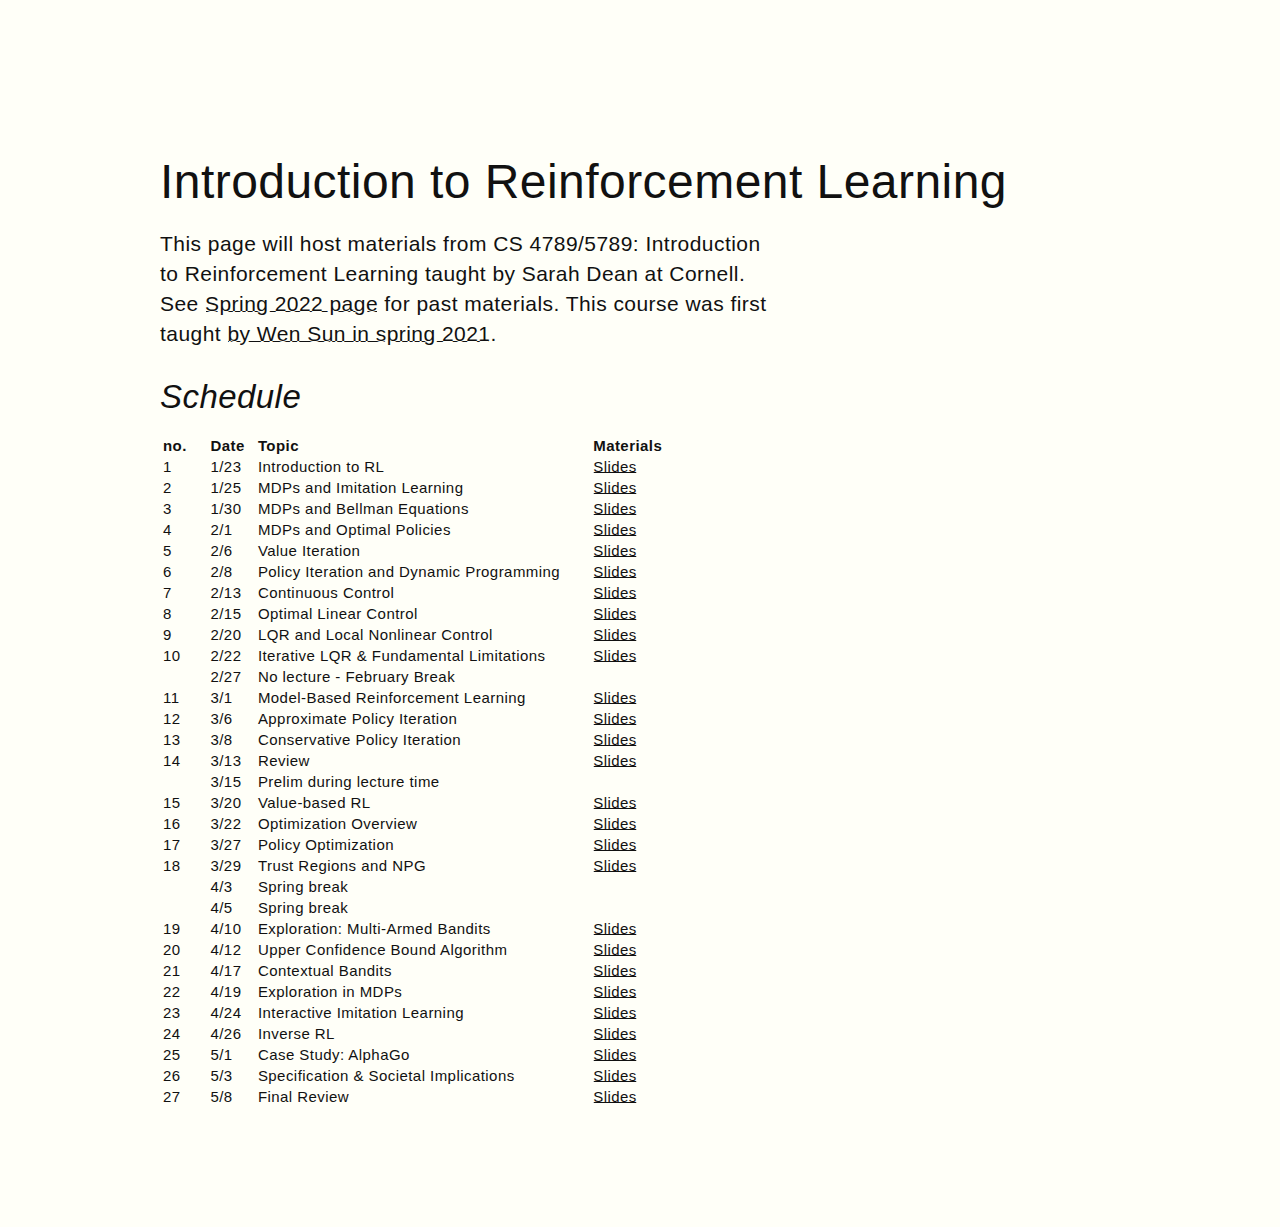
==== commit ab8be4e7: "class materials" ====
--- a/cs4789.html
+++ b/cs4789.html
@@ -31,346 +31,204 @@
 <section>
 <h1>Introduction to Reinforcement Learning</h1>
 <p>
-This page presents lecture materials for CS 4789/5789: Introduction to Reinforcement Learning taught by Sarah Dean at Cornell University in spring 2022.
+This page will host materials from CS 4789/5789: Introduction to Reinforcement Learning taught by Sarah Dean at Cornell.
+See <a href="cs4789sp22.html">Spring 2022 page</a> for past materials.
 This course was first taught <a target="_blank" href="https://wensun.github.io/CS4789.html">by Wen Sun in spring 2021</a>.</p>
 <h2>Schedule</h2>
 <p>
 <table id="schedule">
     <tbody>
-        <tr>
+                <tr >
+            <td id="number"><strong>no.</strong></td>
             <td id="date"><strong>Date</strong></td>
-            <td id="number"><strong>no.</strong></td>
-            <td id="lec-title"><strong>Lecture Title</strong></td>
+            <td id="lec-title"><strong>Topic</strong></td>
             <td id="materials"><strong>Materials</strong></td>
         </tr>
-        <tr>
-            <td id="date">1/24</td>
+        <tr >
             <td id="number">1</td>
+            <td id="date">1/23</td>
             <td id="lec-title">Introduction to RL</td>
-            <td id="materials">
-                <a href="cs4789/lec01-notes.pdf" target="_blank">Lecture Notes</a>
-                <br />
-                <a href="https://slides.com/sarahdean-2/cs-4-5789-lec-1?token=iER0vaXO" target="_blank">Slides</a>, 
-                <a href="cs4789/lec01-live.pdf" target="_blank" >Live Notes</a>, 
-                <a href="https://vod.video.cornell.edu/media/CS4789%3A%20Lecture%201/1_j2rn1y51" target="_blank">Video</a>
-            </td>
-        </tr>
-        <tr>
-            <td id="date">1/26</td>
+            <td id="materials"><a href="https://slides.com/sarahdean-2/cs-4789-lec-1-sp23?token=jw1LAdil" target="_blank">Slides</a></td>
+        </tr>
+        <tr>
             <td id="number">2</td>
+            <td id="date">1/25</td>
+            <td id="lec-title">MDPs and Imitation Learning</td>
+            <td id="materials"><a href="https://slides.com/sarahdean-2/sp23-cs-4-5789-lec-2?token=odTlGRc7" target="_blank">Slides</a></td>
+        </tr>
+        <tr>
+            <td id="number">3</td>
+            <td id="date">1/30</td>
             <td id="lec-title">MDPs and Bellman Equations</td>
-            <td id="materials">
-                <a href="cs4789/lec02-notes.pdf" target="_blank">Lecture Notes</a>
-                <br />
-                <a href="https://slides.com/sarahdean-2/cs-4-5789-lec-2?token=Bo8g-boI" target="_blank">Slides</a>, 
-                <a href="cs4789/lec02-live.pdf" target="_blank">Live Notes</a>, 
-                <a href="https://vod.video.cornell.edu/media/CS4789A+Lecture+2/1_bxgyt2t2" target="_blank">Video</a>
-            </td>
-        </tr>
-        <tr>
-            <td id="date">1/31</td>
-            <td id="number">3</td>
-            <td id="lec-title">MDPs, Optimal Policies, and Value Iteration</td>
-            <td id="materials">
-                <a href="cs4789/lec03-notes.pdf" target="_blank">Lecture Notes</a>
-                <br />
-                <a href="https://slides.com/sarahdean-2/cs-4-5789-lecture-3?token=GUdJ-aF1" target="_blank">Slides</a>, 
-                <a href="cs4789/lec03-live.pdf" target="_blank">Live Notes</a>, 
-                <a href="https://vod.video.cornell.edu/media/+CS4789A+Lecture+3/1_wkvyx7m6" target="_blank">Video</a>
-            </td>
-        </tr>
-        <tr>
-            <td id="date">2/2</td>
+            <td id="materials"><a href="https://slides.com/sarahdean-2/cs-4789-lec-3-sp23?token=RZkKHbez" target="_blank">Slides</a></td>
+        </tr>
+        <tr>
             <td id="number">4</td>
+            <td id="date">2/1</td>
+            <td id="lec-title">MDPs and Optimal Policies</td>
+            <td id="materials"><a href="https://slides.com/sarahdean-2/cs-4789-lec-4-sp23?token=pL8pONRM" target="_blank">Slides</a></td>
+        </tr>
+        <tr>
+            <td id="number">5</td>
+            <td id="date">2/6</td>
+            <td id="lec-title">Value Iteration</td>
+            <td id="materials"><a href="https://slides.com/sarahdean-2/cs-4789-lec-5-sp23?token=OiMD1Qfo" target="_blank">Slides</a></td>
+        </tr>
+        <tr>
+            <td id="number">6</td>
+            <td id="date">2/8</td>
             <td id="lec-title">Policy Iteration and Dynamic Programming</td>
-            <td id="materials">
-                <a href="cs4789/lec04-notes.pdf" target="_blank">Lecture Notes</a>
-                <br />
-                <a href="https://slides.com/sarahdean-2/cs-4-5789-lecture-4?token=9Vl1PpSw" target="_blank">Slides</a>, 
-                <a href="cs4789/lec04-live.pdf" target="_blank">Live Notes</a>, 
-                <a href="https://vod.video.cornell.edu/media/CS4789A+Lecture+4/1_323sw6ni" target="_blank">Video</a></td>
-        </tr>
-        <tr>
-            <td id="date">2/7</td>
-            <td id="number">5</td>
+            <td id="materials"><a href="https://slides.com/sarahdean-2/cs-4789-lec-6-sp23?token=N1RFpzUR" target="_blank">Slides</a></td>
+        </tr>
+        <tr>
+            <td id="number">7</td>
+            <td id="date">2/13</td>
             <td id="lec-title">Continuous Control</td>
-            <td id="materials">
-                <a href="cs4789/lec05-notes.pdf" target="_blank">Lecture Notes</a>
-                <br />
-                <a href="https://slides.com/sarahdean-2/cs-4-5789-lecture-5?token=ZwexYUWo" target="_blank">Slides</a>, 
-                <a href="cs4789/lec05-live.pdf" target="_blank">Live Notes</a>, 
-                <a href="https://vod.video.cornell.edu/media/+CS4789A+Lecture+5/1_zmrwfnph" target="_blank">Video</a></td>
-        </tr>
-        <tr>
-            <td id="date">2/9</td>
-            <td id="number">6</td>
-            <td id="lec-title">Linear Quadratic Regulation</td>
-            <td id="materials">
-                <a href="cs4789/lec06-notes.pdf" target="_blank">Lecture Notes</a>
-                <br />
-                <a href="https://slides.com/sarahdean-2/cs-4-5789-lecture-6?token=2DoH2bv8" target="_blank">Slides</a>, 
-                <a href="cs4789/lec06-live.pdf" target="_blank">Live Notes</a>, 
-                <a href="https://vod.video.cornell.edu/media/CS4789A+Lecture+6/1_ljs91g7s" target="_blank">Video</a></td>
-        </tr>
-        <tr>
-            <td id="date">2/14</td>
-            <td id="number">7</td>
-            <td id="lec-title">Nonlinear Control</td>
-            <td id="materials">
-                <a href="cs4789/lec07-notes.pdf" target="_blank">Lecture Notes</a>
-                <br />
-                <a href="https://slides.com/sarahdean-2/cs-4-5789-lecture-7?token=ETn95Den" target="_blank">Slides</a>, 
-                <a href="cs4789/lec07-live.pdf" target="_blank">Live Notes</a>, 
-                <a href="https://vod.video.cornell.edu/media/CS4789A+Lecture+7/1_it3koaou" target="_blank">Video</a></td>
-        </tr>
-        <tr>
-            <td id="date">2/16</td>
+            <td id="materials"><a href="https://slides.com/sarahdean-2/cs-4789-lec-7-sp23?token=8uPfVxRZ" target="_blank">Slides</a></td>
+        </tr>
+        <tr>
             <td id="number">8</td>
-            <td id="lec-title">Limitations in Control and Observation</td>
-            <td id="materials">
-                <a href="cs4789/lec08-notes.pdf" target="_blank">Lecture Notes</a>
-                <br />
-                <a href="https://slides.com/sarahdean-2/cs-4-5789-lecture-8?token=hL3seGRy" target="_blank">Slides</a>, 
-                <a href="cs4789/lec08-live.pdf" target="_blank">Live Notes</a>, 
-                <a href="https://vod.video.cornell.edu/media/CS+4789A+Lecture+8/1_5txasd55" target="_blank">Video</a>
-            </td>
-        </tr>
-        <tr>
-            <td id="date">2/21</td>
+            <td id="date">2/15</td>
+            <td id="lec-title">Optimal Linear Control</td>
+            <td id="materials"><a href="https://slides.com/sarahdean-2/cs-4789-lec-8-sp23?token=4VA4ckKV" target="_blank">Slides</a></td>
+        </tr>
+        <tr>
             <td id="number">9</td>
-            <td id="lec-title">Prediction and Estimation</td>
-            <td id="materials">
-                <a href="cs4789/lec09-notes.pdf" target="_blank">Lecture Notes</a>
-                <br />
-                <a href="https://slides.com/sarahdean-2/cs-4-5789-lecture-9?token=TyQUnacm" target="_blank">Slides</a>, 
-                <a href="cs4789/lec09-live.pdf" target="_blank">Live Notes</a>, 
-                <a href="https://vod.video.cornell.edu/media/CS+4789A+Lecture+9/1_d9r9m2nt" target="_blank">Video</a>
-            </td>
-        </tr>
-        <tr>
-            <td id="date">2/23</td>
+            <td id="date">2/20</td>
+            <td id="lec-title">LQR and Local Nonlinear Control</td>
+            <td id="materials"><a href="https://slides.com/sarahdean-2/cs-4789-lec-9-sp23?token=oZQABugi" target="_blank">Slides</a></td>
+        </tr>
+        <tr>
             <td id="number">10</td>
-            <td id="lec-title">Model-based RL</td>
-            <td id="materials">
-                <a href="cs4789/lec10-notes.pdf" target="_blank">Lecture Notes</a>
-                <br />
-                <a href="https://slides.com/sarahdean-2/cs-4-5789-lecture-10?token=BPLXPhSu" target="_blank">Slides</a>, 
-                <a href="cs4789/lec10-live.pdf" target="_blank">Live Notes</a>, 
-                <a href="https://vod.video.cornell.edu/media/CS+4789A+Lecture+10/1_ymki7oc8" target="_blank">Video</a>
-            </td>
-        </tr>
-        <tr>
-            <td id="date">2/28</td>
-            <td id="number"></td>
-            <td id="lec-title">February Break</td>
-            <td id="materials"></td>
-        </tr>
-        <tr>
-            <td id="date">3/2</td>
+            <td id="date">2/22</td>
+            <td id="lec-title">Iterative LQR &amp; Fundamental Limitations</td>
+            <td id="materials"><a href="https://slides.com/sarahdean-2/cs-4789-lecture-10-sp23?token=9RVU7Q8C" target="_blank">Slides</a></td>
+        </tr>
+        <tr>
+            <td id="number"></td>
+            <td id="date">2/27</td>
+            <td id="lec-title">No lecture - February Break</td>
+            <td id="materials"></td>
+        </tr>
+        <tr>
             <td id="number">11</td>
-            <td id="lec-title">Approximate and Conservative Policy Iteration</td>
-            <td id="materials">
-                <a href="cs4789/lec11-notes.pdf" target="_blank">Lecture Notes</a>
-                <br />
-                <a href="https://slides.com/sarahdean-2/cs-4-5789-lecture-11?token=gNVIMCyO" target="_blank">Slides</a>, 
-                <a href="cs4789/lec11-live.pdf">Live Notes</a>, 
-                <a href="https://vod.video.cornell.edu/media/CS+4789A+Lecture+11/1_fwu5n3db" target="_blank">Video</a>
-            </td>
-        </tr>
-        <tr>
-            <td id="date">3/7</td>
+            <td id="date">3/1</td>
+            <td id="lec-title">Model-Based Reinforcement Learning</td>
+            <td id="materials"><a href="https://slides.com/sarahdean-2/cs-4789-lec-11-sp23?token=dhf3dzHf" target="_blank">Slides</a></td>
+        </tr>
+        <tr>
             <td id="number">12</td>
-            <td id="lec-title">Supervision via Bellman</td>
-            <td id="materials">
-                <a href="cs4789/lec12-notes.pdf" target="_blank">Lecture Notes</a>
-                <br />
-                <a href="https://slides.com/sarahdean-2/cs-4-5789-lecture-12?token=NFdf8nAW" target="_blank">Slides</a>, 
-                <a href="cs4789/lec12-live.pdf" target="_blank">Live Notes</a>, 
-                <a href="https://vod.video.cornell.edu/media/CS+4789A+Lecture+12/1_qpr4lm75" target="_blank" >Video</a>
-            </td>
-        </tr>
-        <tr>
-            <td id="date">3/9</td>
+            <td id="date">3/6</td>
+            <td id="lec-title">Approximate Policy Iteration</td>
+            <td id="materials"><a href="https://slides.com/sarahdean-2/cs-4789-lec-12?token=3TuH_mMt" target="_blank">Slides</a></td>
+        </tr>
+        <tr>
             <td id="number">13</td>
-            <td id="lec-title">Optimization Background</td>
-            <td id="materials">
-                <a href="cs4789/lec13-notes.pdf" target="_blank">Lecture Notes</a>
-                <br />
-                <a href="https://slides.com/sarahdean-2/cs-4-5789-lecture-13?token=vZ65xvFx" target="_blank">Slides</a>, 
-                <a href="cs4789/lec13-live.pdf" target="_blank">Live Notes</a>, 
-                <a href="https://vod.video.cornell.edu/media/Lecture+13A+CS+4789/1_41ohtav7" target="_blank" >Video</a>
-            </td>
-        </tr>
-        <tr>
-            <td id="date">3/14</td>
+            <td id="date">3/8</td>
+            <td id="lec-title">Conservative Policy Iteration</td>
+            <td id="materials"><a href="https://slides.com/sarahdean-2/cs-4789-lec-13-sp23?token=_diieTHw" target="_blank">Slides</a></td>
+        </tr>
+        <tr>
             <td id="number">14</td>
-            <td id="lec-title">Policy Optimization: Random Search and Policy Gradient</td>
-            <td id="materials">
-                <a href="cs4789/lec14-notes.pdf" target="_blank">Lecture Notes</a><br />
-                <a href="https://slides.com/sarahdean-2/cs-4-5789-lecture-14?token=1r0ypaqM" target="_blank">Slides</a>, 
-                <a href="cs4789/lec14-live.pdf" target="_blank">Live Notes</a>, 
-                <a href="https://vod.video.cornell.edu/media/CS+4789A+Lecture+14/1_ijxt430j" target="_blank">Video</a>
-            </td>
-        </tr>
-        <tr>
-            <td id="date">3/16</td>
+            <td id="date">3/13</td>
+            <td id="lec-title">Review</td>
+            <td id="materials"><a href="https://slides.com/sarahdean-2/cs-4789-lec-14-sp23?token=CA4K7Bt2" target="_blank">Slides</a></td>
+        </tr>
+        <tr>
+            <td id="number"></td>
+            <td id="date">3/15</td>
+            <td id="lec-title">Prelim during lecture time</td>
+            <td id="materials"></td>
+        </tr>
+        <tr>
             <td id="number">15</td>
-            <td id="lec-title">Policy Optimization: Trust Region and Natural PG</td>
-            <td id="materials">
-                <a href="cs4789/lec15-notes.pdf" target="_blank">Lecture Notes</a><br />
-                <a href="https://slides.com/sarahdean-2/cs-4-5789-lecture-15?token=O0DbWpDj" target="_blank">Slides</a>, 
-                <a href="cs4789/lec15-live.pdf" target="_blank">Live Notes</a>, 
-                <a href="https://vod.video.cornell.edu/media/CS+4789A+Lecture+15/1_ftyq9u11" target="_blank">Video</a>
-            </td>
-        </tr>
-        <tr>
-            <td id="date">3/21</td>
+            <td id="date">3/20</td>
+            <td id="lec-title">Value-based RL</td>
+            <td id="materials"><a href="https://slides.com/sarahdean-2/cs-4789-lec-15-sp23?token=T0_-XHXa" target="_blank">Slides</a></td>
+        </tr>
+        <tr>
             <td id="number">16</td>
-            <td id="lec-title">Prelim Review</td>
-            <td id="materials"><a href="https://slides.com/sarahdean-2/cs-4-5789-lecture-16?token=RWCHFrS6" target="_blank">Slides</a>, 
-                <a href="https://vod.video.cornell.edu/media/CS+4789A+Lecture+16/1_gfnozhqq" target="_blank">Video</a></td>
-        </tr>
-        <tr>
-            <td id="date">3/23</td>
+            <td id="date">3/22</td>
+            <td id="lec-title">Optimization Overview</td>
+            <td id="materials"><a href="https://slides.com/sarahdean-2/cs-4789-lec-16-sp23?token=DcuyORM4" target="_blank">Slides</a></td>
+        </tr>
+        <tr>
             <td id="number">17</td>
+            <td id="date">3/27</td>
+            <td id="lec-title">Policy Optimization</td>
+            <td id="materials"><a href="https://slides.com/sarahdean-2/cs-4789-lec-17-sp23?token=I2NVb840" target="_blank">Slides</a></td>
+        </tr>
+        <tr>
+            <td id="number">18</td>
+            <td id="date">3/29</td>
+            <td id="lec-title">Trust Regions and NPG</td>
+            <td id="materials"><a href="https://slides.com/sarahdean-2/cs-4789-lec-18-sp23?token=CBLW0Gyc" target="_blank">Slides</a></td>
+        </tr>
+        <tr>
+            <td id="number"></td>
+            <td id="date">4/3</td>
+            <td id="lec-title">Spring break</td>
+            <td id="materials"></td>
+        </tr>
+        <tr>
+            <td id="number"></td>
+            <td id="date">4/5</td>
+            <td id="lec-title">Spring break</td>
+            <td id="materials"></td>
+        </tr>
+        <tr>
+            <td id="number">19</td>
+            <td id="date">4/10</td>
             <td id="lec-title">Exploration: Multi-Armed Bandits</td>
-            <td id="materials">
-                <a href="cs4789/lec17-notes.pdf" target="_blank">Lecture Notes</a><br />
-                <a href="https://slides.com/sarahdean-2/cs-4-5789-lecture-17?token=FCAmkSKR" target="_blank">Slides</a>, 
-                <a href="cs4789/lec17-live.pdf" target="_blank">Live Notes</a>, 
-                <a href="https://vod.video.cornell.edu/media/CS+4789A+Lecture+17/1_81sl184a" target="_blank">Video</a><br>
-                <a href="cs4789/utils.py" target="_blank">Code</a>,
-                <a href="cs4789/Multi-Armed Bandits.ipynb" target="_blank">Notebook</a>
-            </td>
-        </tr>
-        <tr>
-            <td id="date">3/28</td>
-            <td id="number">18</td>
+            <td id="materials"><a href="https://slides.com/sarahdean-2/cs-4789-lec-19-sp23?token=OKzQ82CU" target="_blank">Slides</a></td>
+        </tr>
+        <tr>
+            <td id="number">20</td>
+            <td id="date">4/12</td>
             <td id="lec-title">Upper Confidence Bound Algorithm</td>
-            <td id="materials">
-                <a href="cs4789/lec18-notes.pdf" target="_blank">Lecture Notes</a><br />
-                <a href="https://slides.com/sarahdean-2/cs-4-5789-lecture-18?token=dXXBbJRi" target="_blank">Slides</a>, 
-                <a href="cs4789/lec18-live.pdf" target="_blank">Live Notes</a>, 
-                <a href="https://vod.video.cornell.edu/media/CS+4789A+Lecture+18/1_ez7hmqf0" target="_blank">Video</a>
-            </td>
-        </tr>
-        <tr>
-            <td id="date">3/30</td>
-            <td id="number">19</td>
+            <td id="materials"><a href="https://slides.com/sarahdean-2/cs-4789-lec-20-sp23?token=rG-SJ2wZ" target="_blank">Slides</a></td>
+        </tr>
+        <tr>
+            <td id="number">21</td>
+            <td id="date">4/17</td>
             <td id="lec-title">Contextual Bandits</td>
-            <td id="materials">
-                <a href="cs4789/lec19-notes.pdf" target="_blank">Lecture Notes</a><br />
-                <a href="https://slides.com/sarahdean-2/cs-4-5789-lecture-19?token=UQ2fjRTw" target="_blank">Slides</a>, 
-                <a href="cs4789/lec19-live.pdf" target="_blank">Live Notes</a>, 
-                <a href="https://vod.video.cornell.edu/media/CS+4789A+Lecture+19/1_omyd9p8f" target="_blank">Video</a>
-            </td>
-        </tr>
-        <tr>
-            <td id="date">4/4</td>
-            <td id="number"></td>
-            <td id="lec-title">Spring Break</td>
-            <td id="materials"></td>
-        </tr>
-        <tr>
-            <td id="date">4/6</td>
-            <td id="number"></td>
-            <td id="lec-title">Spring Break</td>
-            <td id="materials"></td>
-        </tr>
-        <tr>
-            <td id="date">4/11</td>
-            <td id="number">20</td>
-            <td id="lec-title">Linear Contextual Bandits</td>
-            <td id="materials">
-                <a href="cs4789/lec20-notes.pdf" target="_blank">Lecture Notes</a><br />
-                <a href="https://slides.com/sarahdean-2/cs-4-5789-lecture-20?token=f9R5HX9P" target="_blank">Slides</a>, 
-                <a href="cs4789/lec20-live.pdf" target="_blank">Live Notes</a>, 
-                <a href="https://vod.video.cornell.edu/media/CS+4789A+Lecture+20/1_tnc0l27g" target="_blank">Video</a><br>
-                <a href="cs4789/utils_contextual.py" target="_blank">Code</a>,
-                <a href="cs4789/Contextual Bandits.ipynb" target="_blank">Notebook</a>
-            </td>
-        </tr>
-        <tr>
-            <td id="date">4/13</td>
-            <td id="number">21</td>
+            <td id="materials"><a href="https://slides.com/sarahdean-2/cs-4789-lec-21-sp23?token=UIdfo2tq" target="_blank">Slides</a></td>
+        </tr>
+        <tr>
+            <td id="number">22</td>
+            <td id="date">4/19</td>
             <td id="lec-title">Exploration in MDPs</td>
-            <td id="materials">
-                <a href="cs4789/lec21-notes.pdf" target="_blank">Lecture Notes</a><br />
-                <a href="https://slides.com/sarahdean-2/cs-4-5789-lecture-21?token=AYeqEOFM" target="_blank">Slides</a>, 
-                <a href="cs4789/lec21-live.pdf" target="_blank">Live Notes</a>, 
-                <a href="https://vod.video.cornell.edu/media/CS+4789A+Lecture+21/1_3hf9nvwj" target="_blank">Video</a>
-            </td>
-        </tr>
-        <tr>
-            <td id="date">4/18</td>
-            <td id="number">22</td>
-            <td id="lec-title">Imitation Learning with BC</td>
-            <td id="materials">
-                <a href="cs4789/lec22-notes.pdf" target="_blank">Lecture Notes</a><br />
-                <a href="https://slides.com/sarahdean-2/cs-4-5789-lecture-22?token=DEzL-hQH" target="_blank">Slides</a>, 
-                <a href="cs4789/lec22-live.pdf" target="_blank">Live Notes</a>, 
-                <a href="https://vod.video.cornell.edu/media/CS+4789A+Lecture+22/1_a4aebxdz" target="_blank">Video</a>
-            </td>
-        </tr>
-        <tr>
-            <td id="date">4/21</td>
+            <td id="materials"><a href="https://slides.com/sarahdean-2/cs-4789-lec-22-sp23?token=WIRmclrD" target="_blank">Slides</a></td>
+        </tr>
+        <tr>
             <td id="number">23</td>
+            <td id="date">4/24</td>
             <td id="lec-title">Interactive Imitation Learning</td>
-            <td id="materials">
-                <a href="cs4789/lec23-notes.pdf" target="_blank">Lecture Notes</a><br />
-                <a href="https://slides.com/sarahdean-2/cs-4-5789-lecture-23?token=q7HgoNd3" target="_blank">Slides</a>, 
-                <a href="cs4789/lec23-live.pdf" target="_blank">Live Notes</a>, 
-                <a href="https://vod.video.cornell.edu/media/CS+4789A+Lecture+23/1_jjantukq" target="_blank">Video</a>
-            </td>
-        </tr>
-        <tr>
-            <td id="date">4/25</td>
+            <td id="materials"><a href="https://slides.com/sarahdean-2/cs-4789-lec-23-sp23?token=pITsrEv2" target="_blank">Slides</a></td>
+        </tr>
+        <tr>
             <td id="number">24</td>
-            <td id="lec-title">Inverse RL</td>
-            <td id="materials">
-                <a href="cs4789/lec24-notes.pdf" target="_blank">Lecture Notes</a><br />
-                <a href="https://slides.com/sarahdean-2/cs-4-5789-lecture-24?token=zcGggFzq" target="_blank">Slides</a>, 
-                <a href="cs4789/lec24-live.pdf" target="_blank">Live Notes</a>, 
-                <a href="https://vod.video.cornell.edu/media/CS+4789A+Lecture+24/1_07007bnr" target="_blank">Video</a>
-            </td>
-        </tr>
-        <tr>
-            <td id="date">4/27</td>
+            <td id="date">4/26</td>
+            <td it="lec-title">Inverse RL</td>
+            <td id="materials"><a href="https://slides.com/sarahdean-2/cs-4789-lec-24-sp23?token=L3WnGzOD" target="_blank">Slides</a></td>
+        </tr>
+        <tr>
             <td id="number">25</td>
-            <td id="lec-title">Max Entropy IRL</td>
-            <td id="materials">
-                <a href="cs4789/lec25-notes.pdf" target="_blank">Lecture Notes</a><br />
-                <a href="https://slides.com/sarahdean-2/cs-4-5789-lecture-25?token=U5fYbF5Y" target="_blank">Slides</a>, 
-                <a href="cs4789/lec25-live.pdf" target="_blank">Live Notes</a>, 
-                <a href="https://vod.video.cornell.edu/media/CS+4789A+Lecture+25/1_d4ct8kco" target="_blank">Video</a>
-            </td>
-        </tr>
-        <tr>
-            <td id="date">5/2</td>
+            <td id="date">5/1</td>
+            <td id="lec-title">Case Study: AlphaGo</td>
+            <td id="materials"><a href="https://slides.com/sarahdean-2/cs-4789-lec-24-sp23-4f4fd6?token=JvcavdIQ" target="_blank">Slides</a></td>
+        </tr>
+        <tr>
             <td id="number">26</td>
-            <td id="lec-title">Specification and Societal Implications</td>
-            <td id="materials">
-                <a href="https://slides.com/sarahdean-2/cs-4-5789-lecture-26?token=aTZO8S5u" target="_blank">Slides</a>, 
-                <a href="https://vod.video.cornell.edu/media/CS+4789A+Lecture+26/1_i5en7bu6" target="_blank">Video</a>
-            </td>
-        </tr>
-        <tr>
-            <td id="date">5/4</td>
+            <td id="date">5/3</td>
+            <td id="lec-title">Specification &amp; Societal Implications</td>
+            <td id="materials"><a href="https://slides.com/sarahdean-2/cs-4789-lec-26-sp23?token=ZpD0_Usk" target="_blank">Slides</a></td>
+        </tr>
+        <tr>
             <td id="number">27</td>
-            <td id="lec-title">AlphaGo Case Study</td>
-            <td id="materials">
-                <a href="https://slides.com/sarahdean-2/cs-4-5789-lecture-27?token=bBxEp1O1" target="_blank">Slides</a>, 
-                <a href="https://vod.video.cornell.edu/media/CS+4789A+Lecture+27/1_t79qp0op" target="_blank">Video</a>
-            </td>
-        </tr>
-        <tr>
-            <td id="date">5/9</td>
-            <td id="number">28</td>
-            <td id="lec-title">Review</td>
-            <td id="materials">
-                <a href="https://slides.com/sarahdean-2/cs-4-5789-lecture-28?token=J_3fmNtw" target="_blank">Slides</a>, 
-                <a href="https://vod.video.cornell.edu/media/CS+4789A+Lecture+28/1_q0mufn4p" target="_blank">Video</a>
-            </td>
+            <td id="date">5/8</td>
+            <td id="lec-title">Final Review</td>
+            <td id="materials"><a href="https://slides.com/sarahdean-2/cs-4789-lec-27-sp23?token=agOCvqgS" target="_blank">Slides</a></td>
         </tr>
     </tbody>
 </table>
